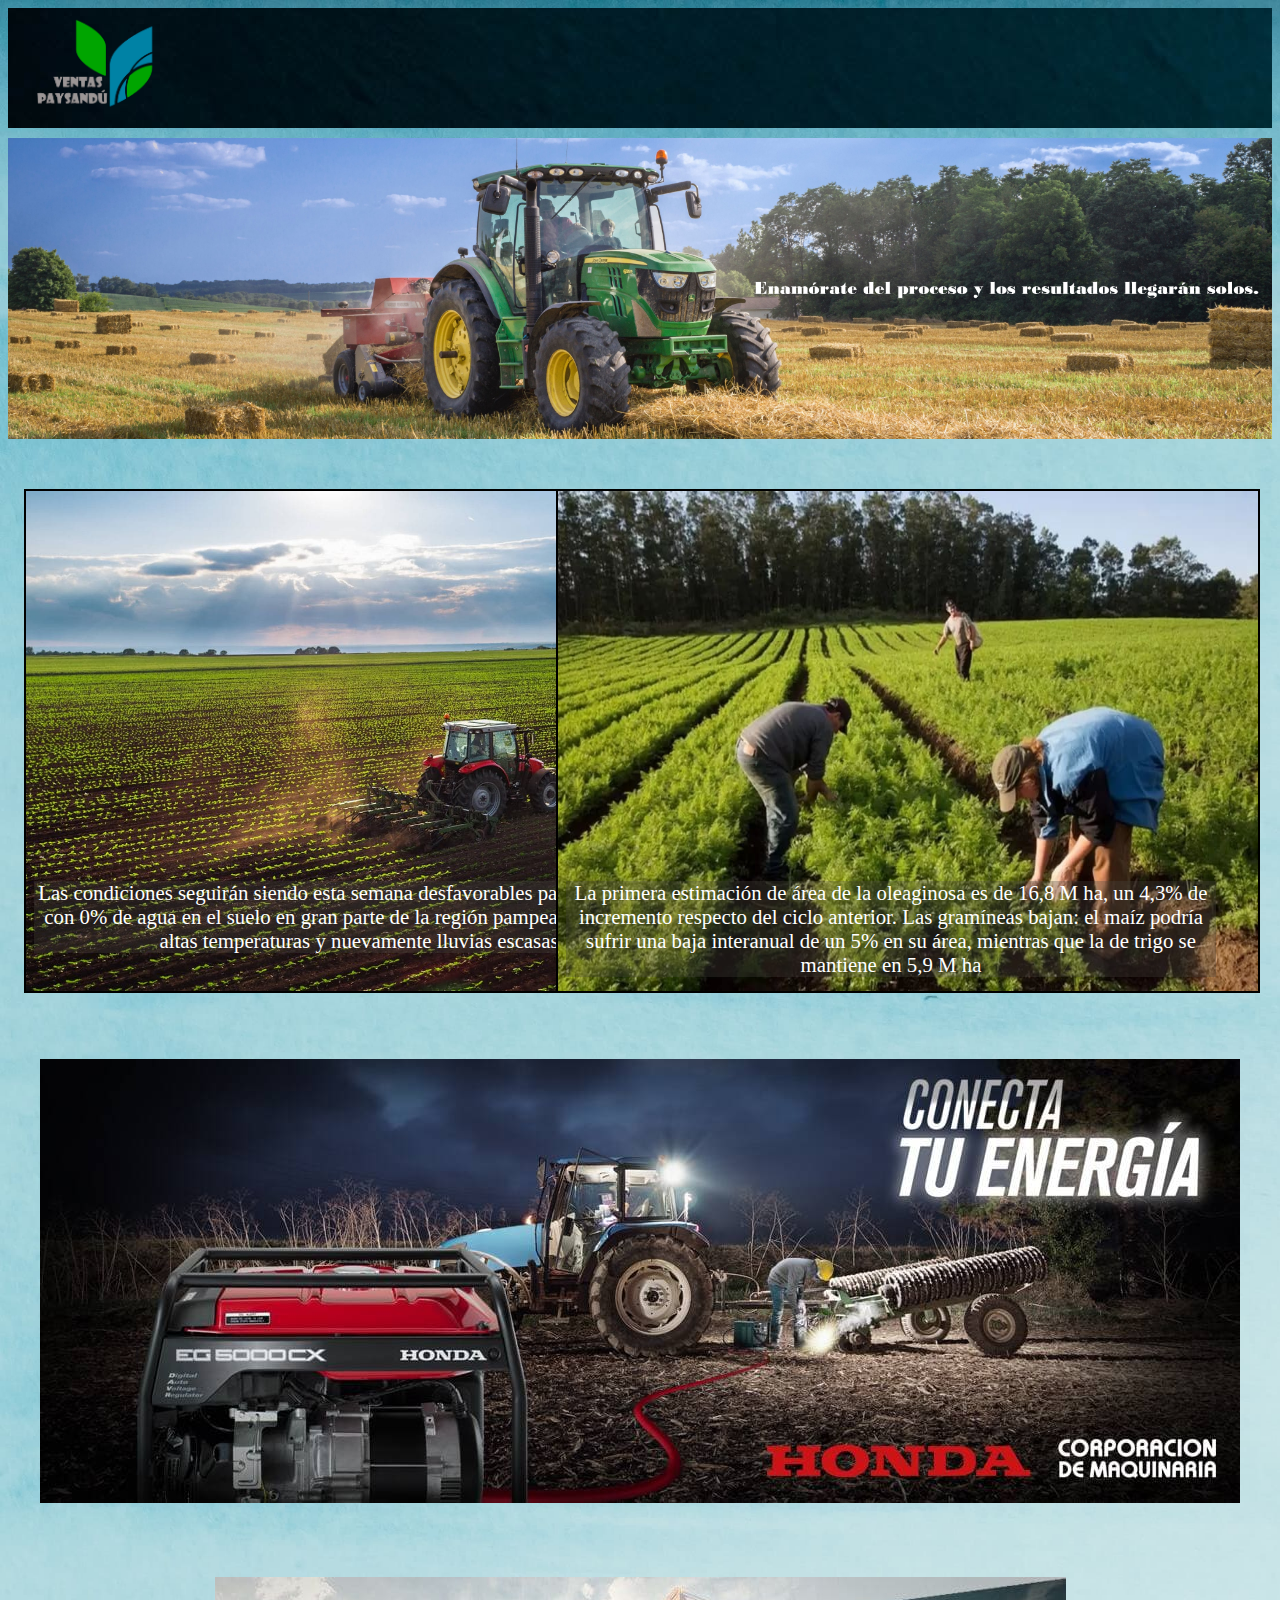
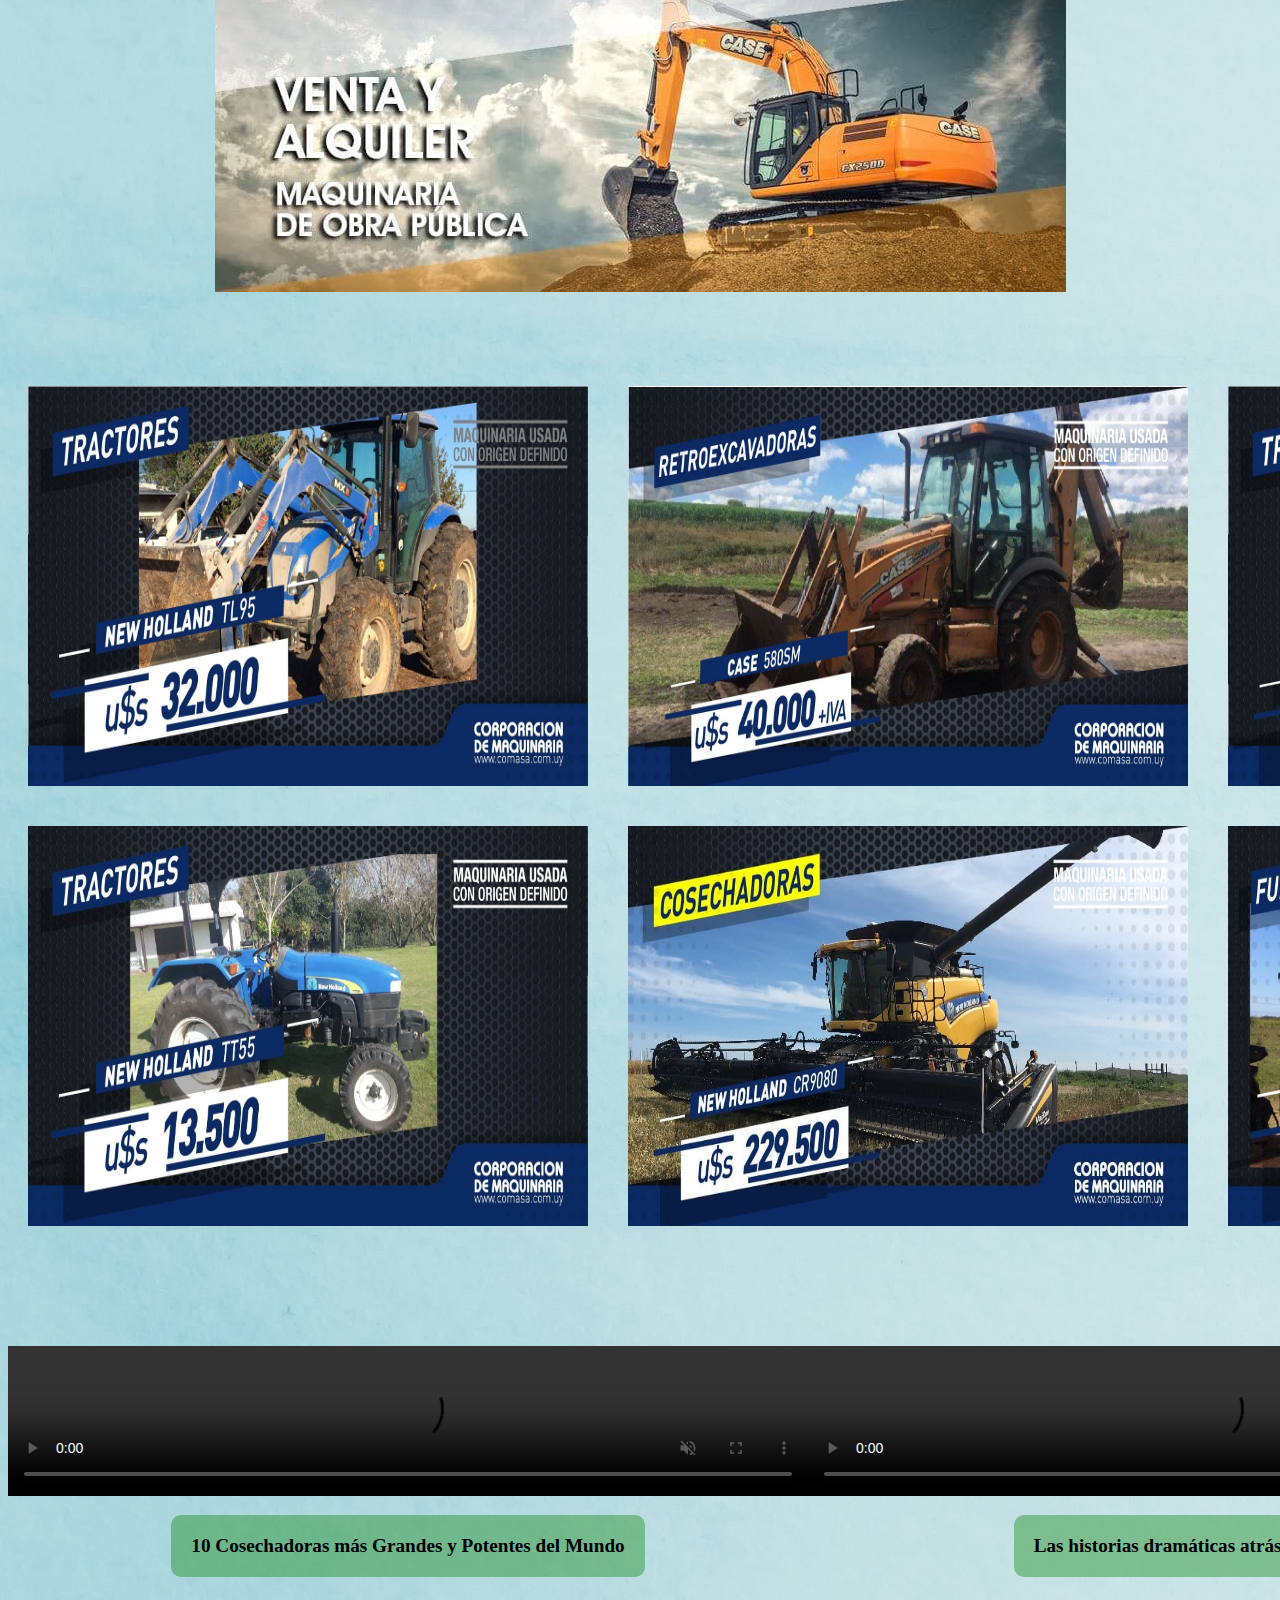
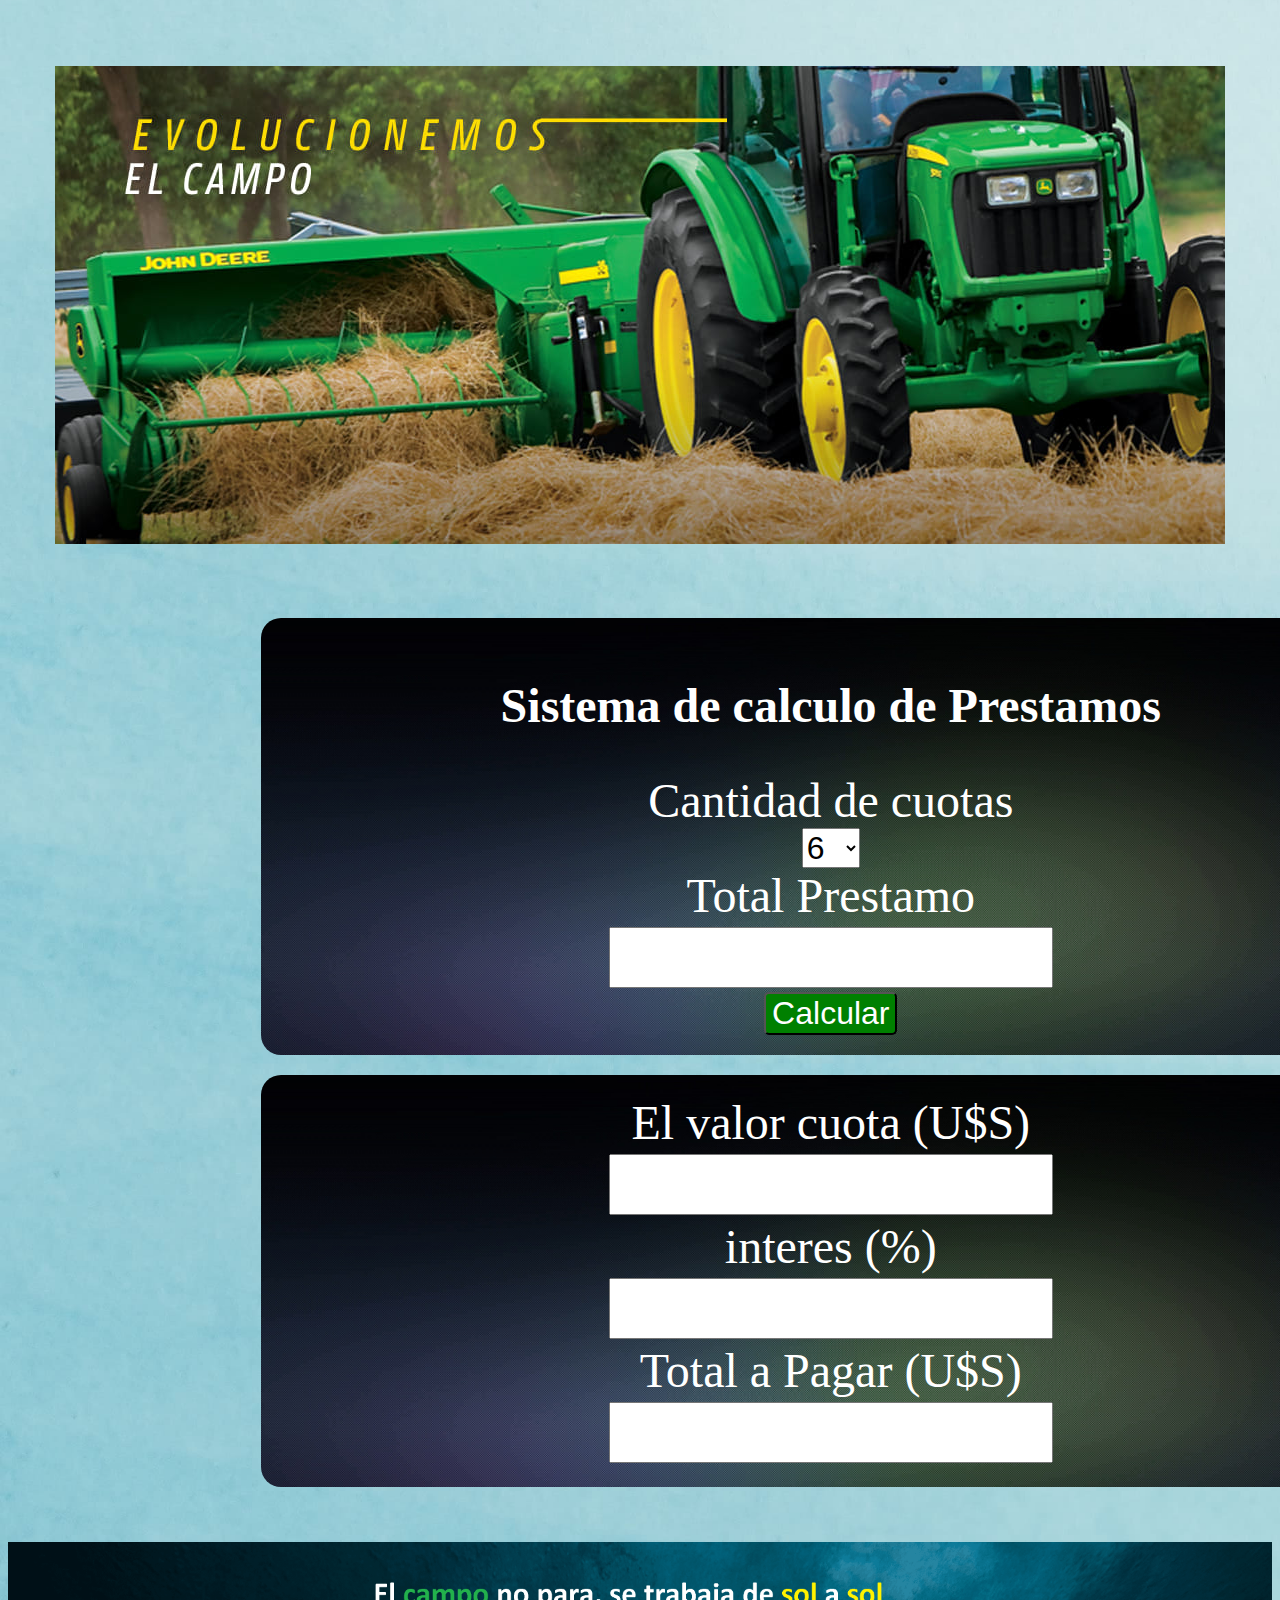
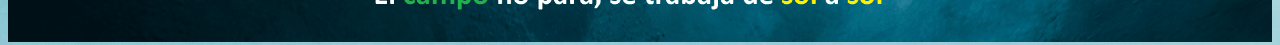
==== index.html @ fda533a6 "Se modifican tamaños de prestamo" ====
<!DOCTYPE html>
<html lang="en">
  <head>
    <meta charset="UTF-8" />
    <meta http-equiv="X-UA-Compatible" content="IE=edge" />
    <meta name="viewport" content="width=device-width, initial-scale=1.0" />
    <link rel="stylesheet" href="./css/style.css" />
    <title>Ventas Paysandu</title>
  </head>
  <body>
    
    <header>
      <div class="logo-menu">
        <div>
          <a href="./index.html">
            <img src="./img/logo.png" alt="logo-empresa" />
          </a>
        </div>

        <div class="nav-bar-inicio">
          <a href="./login.html">Ingresar al sistema</a>        
         </div>
      </div>
    </header>

    <nav>
      <div class="banner-index">
        <img src="./img/agronegocios.jpg" alt="banner" />
      </div>
    </nav>

    <main class="orden-info">
      <div class="info">
        <img src="./img/imagen1.jpg" alt="" />
        <p>
          Las condiciones seguirán siendo esta semana desfavorables para los
          cultivos: con 0% de agua en el suelo en gran parte de la región
          pampeana, se esperan altas temperaturas y nuevamente lluvias escasas
        </p>
      </div>
      <div class="info">
        <img src="./img/imagen2.jpg" alt="" />
        <p>
          La primera estimación de área de la oleaginosa es de 16,8 M ha, un
          4,3% de incremento respecto del ciclo anterior. Las gramíneas bajan:
          el maíz podría sufrir una baja interanual de un 5% en su área,
          mientras que la de trigo se mantiene en 5,9 M ha
        </p>
      </div>
    </main>

    <nav class="banner-medio">
      <div>
        <img src="./img/banner-medio.jpg" alt="">
      </div>
    </nav>

   

    <nav class="banner-medio2">
      <div>
        <img src="./img/venta.jpg" alt="">
      </div>
    </nav>

    <div>
      <div class="info-venta">
        <img src="./img/maq1.jpeg" alt="">
        <img src="./img/retro1.jpeg" alt="">
        <img src="./img/trac1.jpeg" alt="">
        <img src="./img/trac2.jpeg" alt="">
        <img src="./img/cose1.jpeg" alt="">
        <img src="./img/fumi1.jpeg" alt="">
      </div>
    </div>

    <div>
      <div class="info-videos">
        <video src="./video/cosechadoras.mp4" controls muted autoplay></video>
        <video src="./video/sequia.mp4" controls muted ></video>
        <h3>10 Cosechadoras más Grandes y Potentes del Mundo</h3>
        <h3>Las historias dramáticas atrás de la sequía</h3>
      </div>
    </div>

    <nav class="banner-medio2">
      <div>
        <img src="./img/banner-fin.jpg" alt="">
      </div>
    </nav>

    <aside class="prestamos">
      <h2>Sistema de calculo de Prestamos</h2>
      <label for="">Cantidad de cuotas</label>
      <select name="cuotas" id="cuotas">
        <option value="6">6</option>
        <option value="12">12</option>
        <option value="18">18</option>
        <option value="24">24</option>
        <option value="30">30</option>
      </select>
      <label for="">Total Prestamo</label>
      <input type="number" id="totalprestamo">
      <button class="btn-prestamo" onclick="calcularprestamo()">Calcular</button>
    </aside>

    <div class="prestamos">
      <label for="">El valor cuota (U$S)</label>
      <input type="text" readonly id="cuotasprestamo">
      <label for=""> interes (%) </label>
      <input type="text" id="interes" readonly>
      <label for="">Total a Pagar (U$S)</label>
      <input type="text" id="totalapagar" readonly>    
    </div>

    

    <footer>
      <div class="banner-footer">
        <img src="./img/footer.png" alt="banner" />
      </div>
    </footer>
  </body>

  <script src="./js/index.js"></script>
</html>
---- css/style.css ----
*{
    padding: none;
    margin: none;
    text-decoration:none;
}

.logo-menu{
    display: flex;
    justify-content: space-between;
    align-items: center;
    padding: 10px;
    height: 100px;
    background-image: url(../img/header.jpg);
   

}

.logo-menu img{
   width: 150px;
}

body{
    background-image: url(../img/login.jpg);
background-size: cover;
}

.login{
    margin-top: 50px;
    display: flex;
    flex-direction: column;
    justify-content: center;
    align-items: center;


}

.login label{
    font-size: 1.5rem;
    margin-right: 10px;
}

.login input{
    margin-left: 10px;
    margin-right: 10px;
}

.login-inicio{
    display: flex;
    justify-content: center;
    align-items: center;
    flex-direction: column;
  
}

.login-inicio div{
height: 100px;
margin-top: 100px;
border-radius: 5px;
display: flex;
justify-content: center;
align-items: center;
flex-direction: column;

}

.logo-inicio img{
    margin-right: 10px;
    width: 250px;
    height: 200px;
}

.boton{
    margin-top: 10px;
    border-radius: 5px;
    border: none;
    background-color: cornflowerblue;
    color: antiquewhite;
    cursor: pointer;
    padding: 5px;
}

.boton:hover{
    background-color: rgb(59, 96, 165);
}

.banner-index img{
    margin-top: 10px;
    height: 100%;
    width: 100%;
}

.banner-index{
    display: flex;
    justify-content: center;
    align-items: center;
}

.nav-bar{
    color: antiquewhite;
    position: fixed;
    margin-left: 1350px;
   

}

.nav-bar a{
    color: rgb(0, 0, 0);
    font-family: 'Times New Roman', Times, serif;
    font-size: 1rem;
    padding: 15px;
    background-color: rgb(114, 196, 134);
    border-radius: 5px;
    font-size: 1rem;


}

.nav-bar a:hover{
    background-color: rgb(53, 54, 54);
    color: rgb(242, 245, 245);
}


.nav-bar-inicio{
    color: antiquewhite;
    margin-left: 1150px;
   

}

.nav-bar-inicio a{
    color: rgb(255, 255, 255);
    font-family: 'Times New Roman', Times, serif;
    font-size: 1rem;
    padding: 15px;
    background-color: rgb(33, 66, 172);
    border-radius: 5px;
    font-size: 1rem;

}

.nav-bar-inicio a:hover{
    background-color: rgb(53, 54, 54);
    color: rgb(242, 245, 245);
}

.nav-bar-cerrar a{
    background-color: red;
    color: rgb(255, 255, 255);
    font-family: 'Times New Roman', Times, serif;
    font-size: 1rem;
    padding: 15px;
    border-radius: 5px;
    font-size: 0.8rem;
}

.nav-bar-cerrar a:hover{
background-color: rgb(88, 8, 8);


}


.informacion-index{
    display: flex;
    justify-content: center;
    align-items: center;

}

.informacion-index img{
    margin-top: 50px;
    width: 1000px;
}

.titulo-pagina{
    background-color: rgba(5, 16, 37, 0.432);
    color: antiquewhite;
    display: flex;
    align-items: center;
    justify-content: center;
    margin-top: 50px;
}

.banner-info img{
    margin-top: 10px;
    height: 100%;
    width: 100%;
}

.banner-info{
    display: flex;
    justify-content: center;
    align-items: center;
}

.banner-footer img{
    margin-top: 10px;
    height: 100%;
    width: 100%;
}

.banner-footer{
    display: flex;
    justify-content: center;
    align-items: center;
    margin-top: 50px;
  height: 100px;
}

.orden-info{
    display: grid;
    grid-template-columns:  1fr 1fr;
    justify-items: center;
    margin-right: 200px;
}

.info{
position: relative;
display: inline-block;
text-align: center;
margin-top: 50px;
height: 500px;
width: 500px;
background-color: antiquewhite;

}

.info img{
    border: 2px solid black;
    height: 500px;
    width: 700px; 
}

.info p{
font-size: 1.3rem;
position: relative;
position: absolute;
top: 371px;
left: 10px;
color: rgb(255, 255, 255);
background-color: rgba(73, 69, 64, 0.315);
width: 650px;


}


.comprobante{
    display: flex;
    flex-direction: column;
}

.cabecera-comprobante{
display: flex;
justify-content: center;
align-items: center;
height: 300px;
margin-top: 20px;
margin-bottom: 20px;
    
}

.datos-cliente{
    display: grid;
    grid-template-columns: 1fr;
    justify-items:baseline;
    border: solid 2px black;
    height: 100%;
    width: 600px;
}
.datos-empresa{
    border: solid 2px black;
    height: 100%;
    width: 600px;
    display: flex;
    justify-content: center;
    align-items: center;

}

.info-empresa{
    display: grid;
    grid-template-columns: 1fr;
}

.logo-empresa{
    display: flex;
    justify-content: space-between;
    align-items: center;
    padding: 10px;
    height: 100px;
}
.logo-empresa img{
    height: 100px;

}

.datos-cliente div{
    padding: 10px;
 
}

.datos-comprobante{
    border: 1px solid black;
}

.cuerpo-comprobante{
   display: flex;
   justify-content: center;
   align-items: center;
   border: solid 2px black;
   width: 1200px;
   margin-left: 350px;
}
.pie-comprobante{
    justify-content: center;
    align-items: center;
    display: flex;
    margin-top: 20px;
}
.confirmar{
    padding: 15px;
    background-color: green;
    border: none;
    border-radius: 5px;
    color: wheat;
    cursor: pointer;
}

.confirmar:hover{
    background-color: rgb(2, 56, 2);
}

.cancelar{
    padding: 15px;
    background-color: red;
    border: none;
    border-radius: 5px;
    color: wheat;
    cursor:pointer;
}

.cancelar:hover{
    background-color: rgb(126, 13, 13);
}


.ficha-cliente{
 display: flex;   
 justify-content: center;
 align-items: flex-start;
flex-direction: column;
font-size: 2rem;

margin-left: 50px;


}

.ficha-cliente div{
    margin-top: 10px;
    margin-bottom: 30px;
}



.venta-clientes{
    display: flex;   
    justify-content: center;
    align-items: flex-start;
   flex-direction: column;
   font-size: 1.5rem;
   
   margin-left: 50px;
   
   
   }
   
   .venta-clientes div{
       margin-top: 10px;
       margin-bottom: 30px;
   }

.lista-clientes{
    background-color: aqua;
    width: 700px;
    height: 400px;
    margin-top: 10px;
    margin-bottom: 30px;
    margin-right: 20px;
}

.clientes{
    display: grid;
    grid-template-columns:  1fr 1fr;
    border: solid 2px black;
    margin-top: 20px;
   
}

.cerrar-sesion{
    display: flex;
    justify-content: center;
    align-items: center;
}
.cerrar-sesion a{
    background-color: red;
    padding: 10px;
    margin-top: 30px;
}

.cerrar-sesion a:hover{
    background-color: rgb(59, 4, 4);
}

.registro{
    background-color: rgb(9, 129, 9);
    margin-top: 10px;
    border-radius: 5px;
    border: none;
    color: antiquewhite;
    cursor: pointer;
    padding: 5px;
}
.registro:hover{
    background-color: rgb(3, 32, 3);
}

.ficha-registro{
    display: flex;   
    justify-content: center;
    align-items: center;
   flex-direction: column;
   font-size: 2.5rem;
   margin-top: 50px;
   width: 100%;
   
   
   
   }
   
   .ficha-registro div{
       margin-top: 10px;
       margin-bottom: 30px;
       display: flex;
       justify-content: center;
       align-items:center;
     
   }

   .ficha-registro input{
    height: 30px;
    margin-left: 20px;
   }


   .guardar{
    background-color: rgb(10, 141, 21);
    margin-top: 10px;
    border-radius: 5px;
    border: none;
    color: antiquewhite;
    cursor: pointer;
    padding: 5px;
}
.guardar:hover{
    background-color: rgb(3, 32, 3);
}

.guardarcl{
    background-color: rgb(10, 141, 21);
    margin-top: 10px;
    border-radius: 5px;
    border: none;
    color: antiquewhite;
    cursor: pointer;
    padding: 5px;
    width: 150px;
    height: 50px;

}
.guardarcl:hover{
    background-color: rgb(3, 32, 3);
}


.cancelar-registro{
    background-color: rgb(197, 13, 13);
    margin-top: 10px;
    border-radius: 5px;
    border: none;
    color: antiquewhite;
    cursor: pointer;
    padding: 5px;
}
.cancelar-registro:hover{
    background-color: rgb(32, 3, 3);
}

.clientes-ingresados{
    margin-right: 50px;
    display: flex;
    flex-direction: column;
  
}

.clientes-ingresados div{
    color: black;
    font-size: 1.5rem;
    
  

}

.clientes-ingresados-login{
    margin-right: 10px;
    display: flex;
    flex-direction: column;
 
  
}

.clientes-ingresados-login div{
    color: black;
    font-size: 1.5rem;
    
  

}

.productos-ingresados{
    margin-right: 50px;
    display: flex;
    flex-direction: column;
  
}

.productos-ingresados div{
    color: black;
    font-size: 1.5rem;
    
  

}

#lista-venta{
    font-size: 0.8rem;
}

.comprobantes-ingresados{
    margin-right: 50px;
    display: flex;
    flex-direction: column;
  
}

.comprobantes-ingresados div{
    color: black;
    font-size: 1.5rem;
    
  

}

.error{
color:white;
background-color: red;
text-align: center;
font-size: 2rem;
position:fixed;
bottom: 10px;
width: 100%;


}

.banner-medio{
    display: flex;
    align-items: center;
    justify-content: center;
    margin-top: 70px;
}

.banner-medio img{
    width: 100%;
    align-items: center;
 

}

.info-videos{
    display: grid;
    grid-template-columns: 1fr 1fr;
    justify-items: center;
    align-items: center;
    margin-top: 100px;
  
}

.info-videos video{
    width: 800px;

    
}

.info-videos h3{
    font-size: 1.2rem;
    background-color: rgba(0, 128, 0, 0.37);
    border-radius: 10px;
    padding: 20px;
}

.info-venta{
    display: grid;
    grid-template-columns: 1fr 1fr 1fr;
    justify-items: center;
    align-items: center;
    
    
}

.info-venta img{
    width: 560px;
    height: 400px;
    padding: 20px;
    
    
}

.banner-medio2{
    display: flex;
    align-items: center;
    justify-content: center;
    margin-top: 70px;
}

.banner-medio2 img{
    width: 100%;
    align-items: center;
    margin-bottom: 70px;

}

.titulo-info{
display: grid;
grid-template-columns: 1fr 1fr;
justify-items: center;
align-items: center;

}

.prestamos{
    display: flex;
    justify-content: center;
    align-items: center;
    flex-direction: column;
    background-image: url(../img/prestamos.jpg);
    background-size: cover;
    width: 1100px;
    margin-left: 20%;
    padding: 20px;
    border-radius: 20px;
    margin-bottom: 20px;
    color: rgb(255, 255, 255);
        
}

.prestamos input{
    margin: 4px;
    padding: 10px;
    font-size: 2rem;
    }

.prestamos label{
    font-size: 3rem;
}

.prestamos h2{
    font-size: 3rem;
}

.prestamos select{
    font-size: 2rem;
}

.btn-prestamo{
    background-color: green;
    color: white;
    font-size: 2rem;
    border-radius: 5px;
}

.btn-prestamo:hover{
    background-color: rgb(5, 41, 5);
}
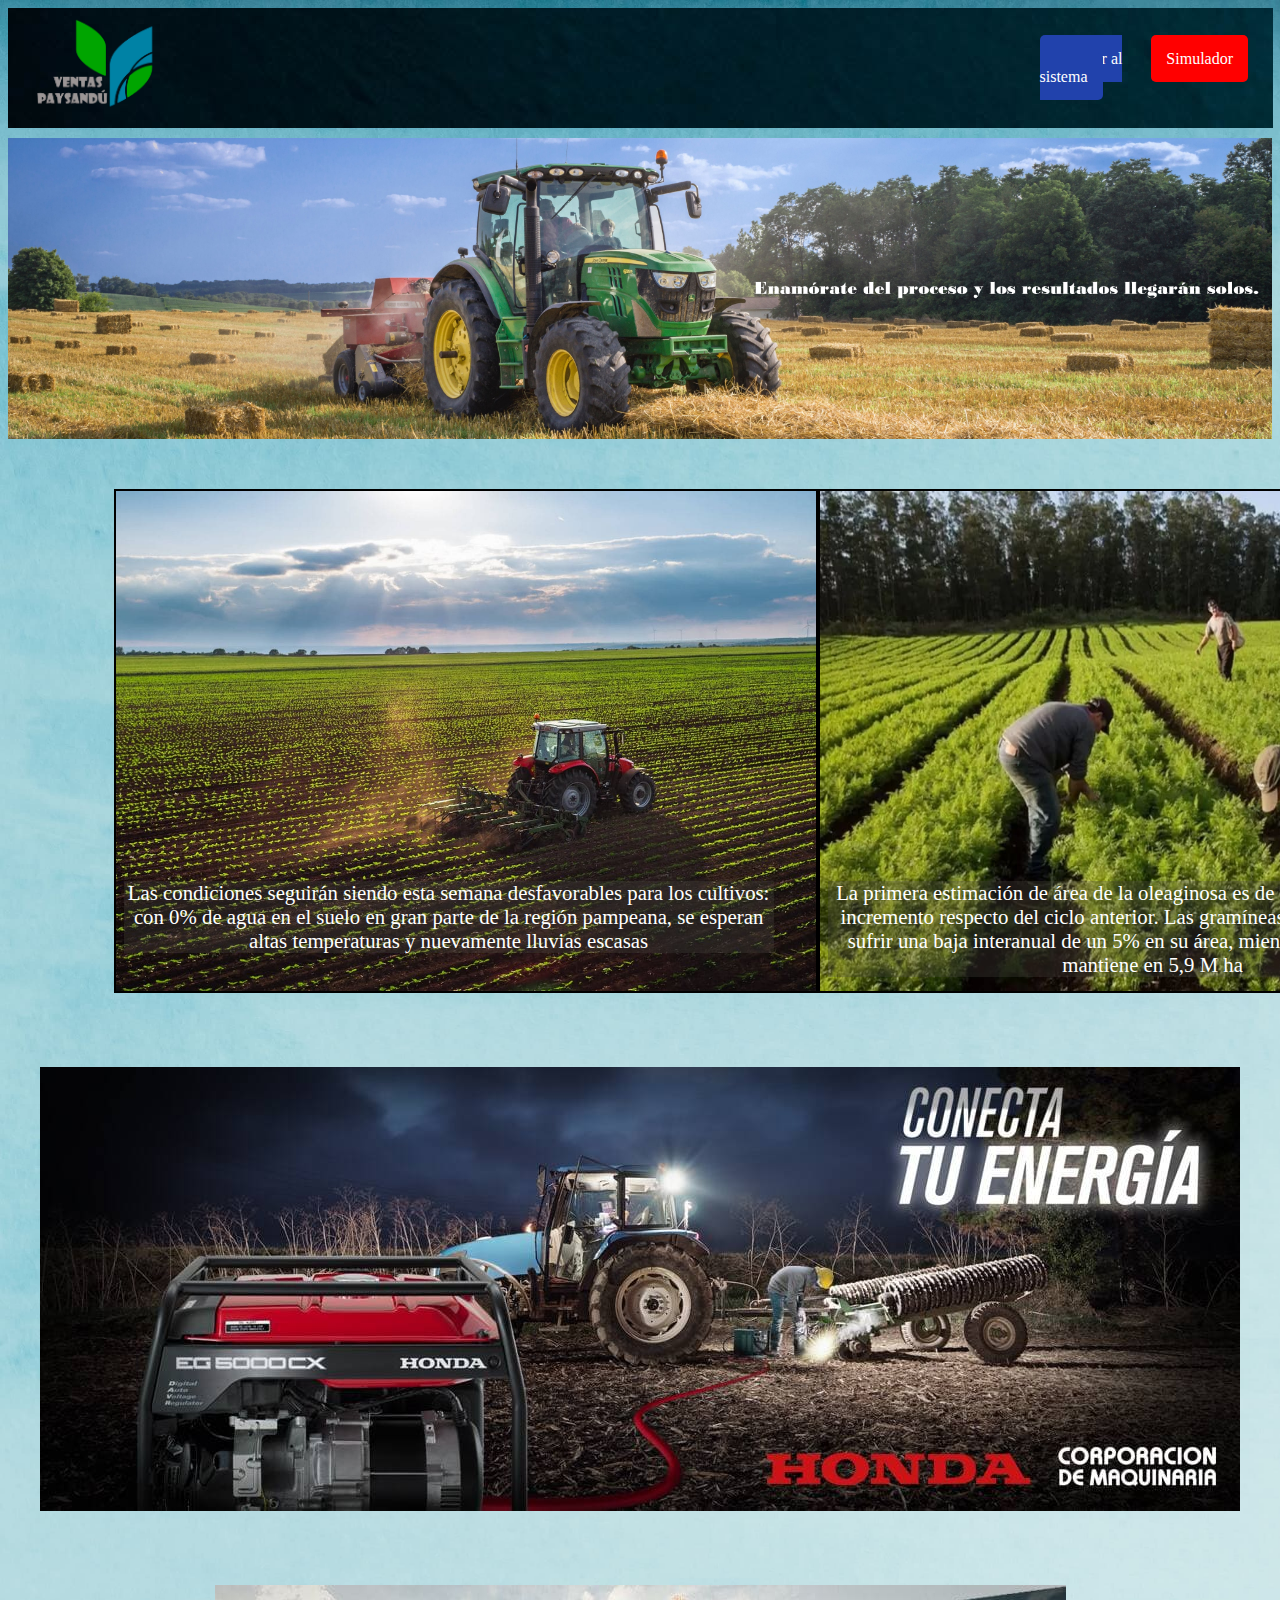
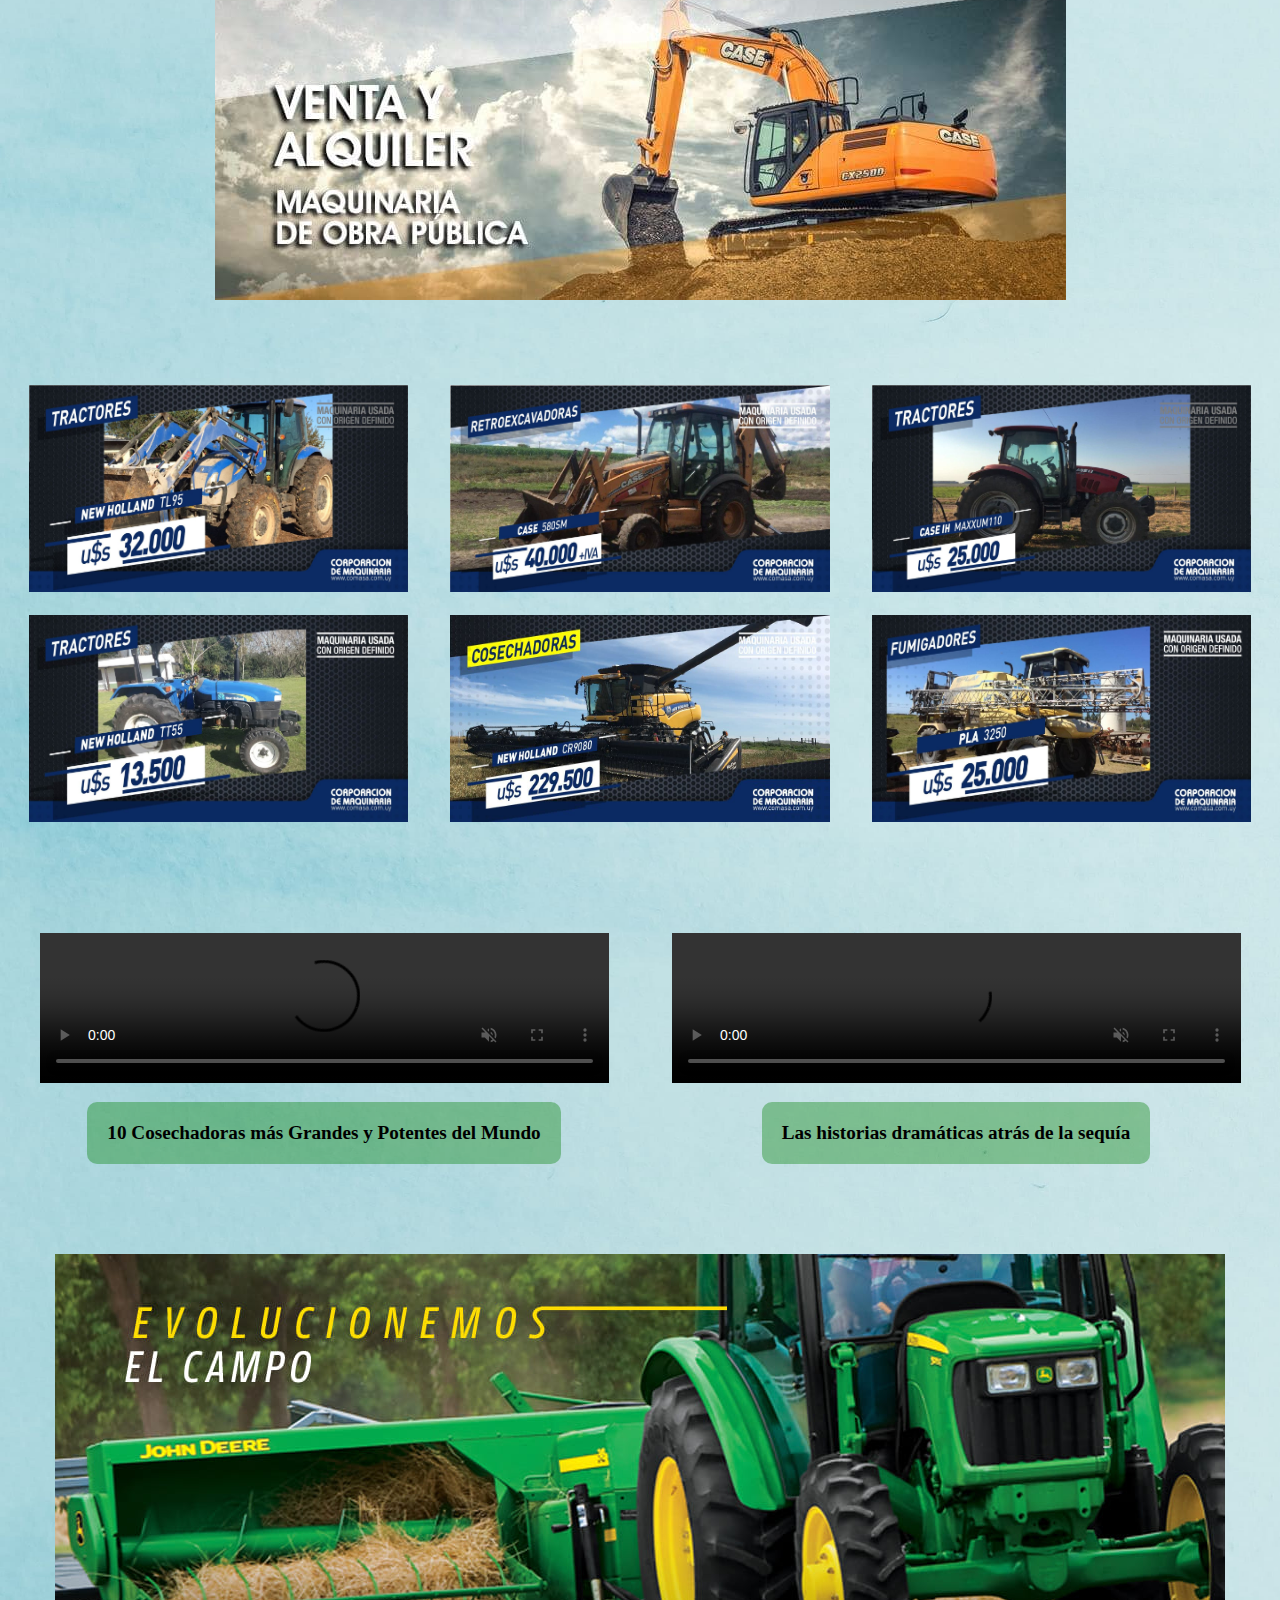
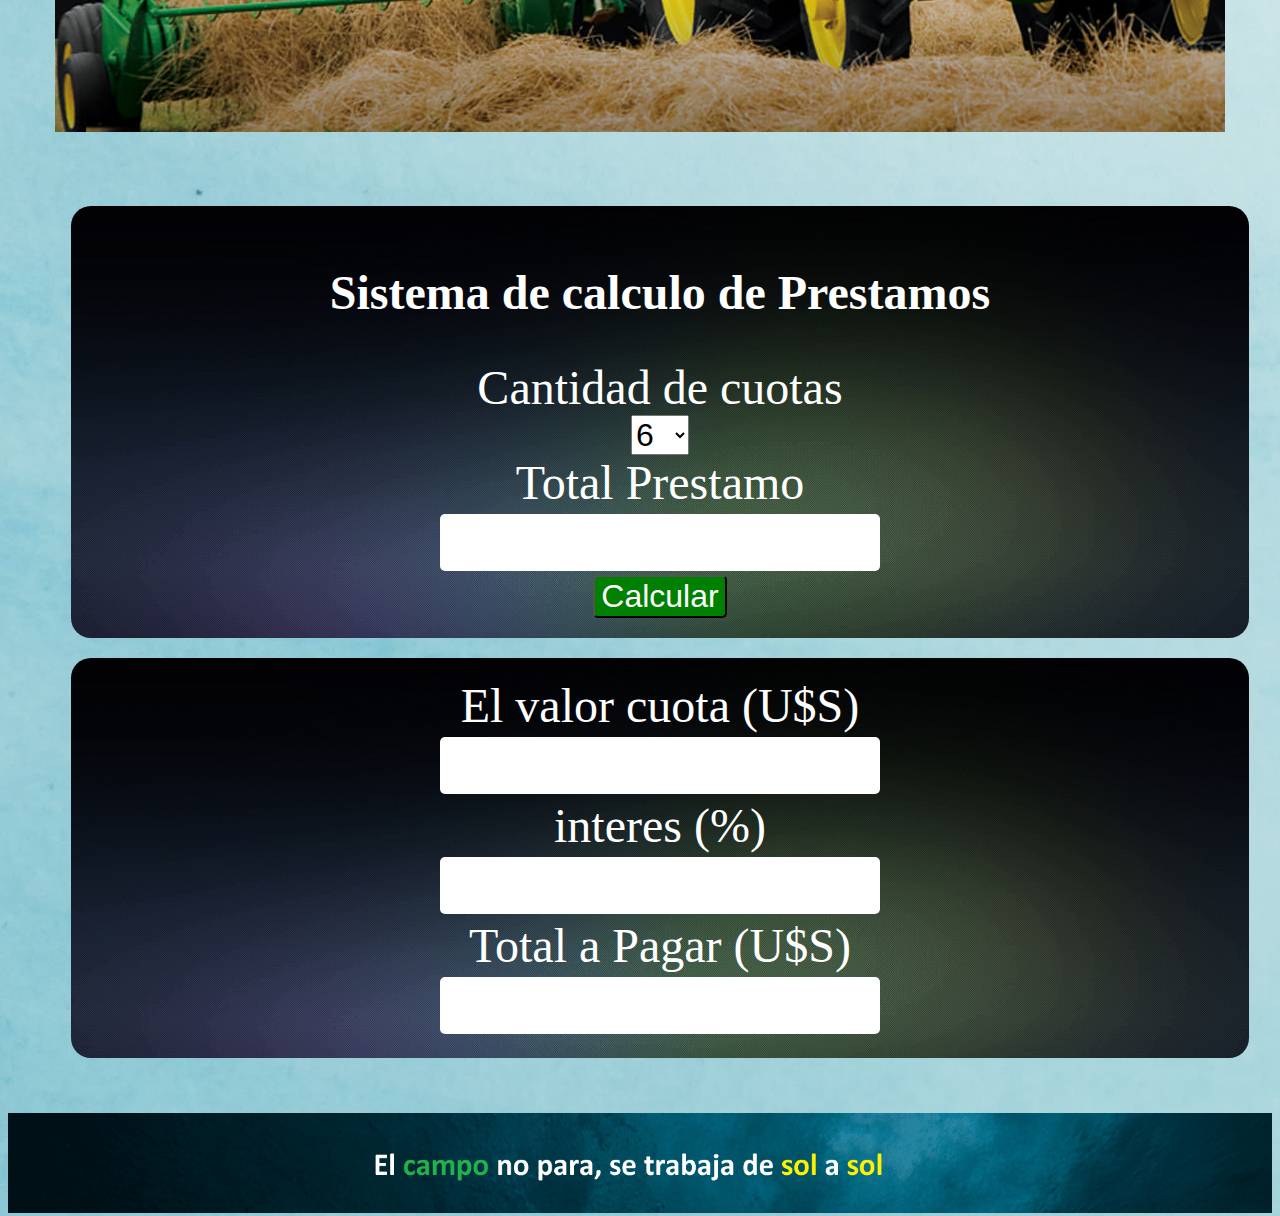
==== commit 56295839: "Se agrega direccionamiento a prestamos y se ajustan tamaños en general" ====
--- a/index.html
+++ b/index.html
@@ -16,9 +16,9 @@
             <img src="./img/logo.png" alt="logo-empresa" />
           </a>
         </div>
-
         <div class="nav-bar-inicio">
-          <a href="./login.html">Ingresar al sistema</a>        
+          <div><a href="./login.html">Ingresar al sistema</a></div>
+          <div class="simuladorP"> <a href="#prestamoid">Simulador</a> </div>     
          </div>
       </div>
     </header>
@@ -89,7 +89,7 @@
       </div>
     </nav>
 
-    <aside class="prestamos">
+    <aside class="prestamos" id="prestamoid">
       <h2>Sistema de calculo de Prestamos</h2>
       <label for="">Cantidad de cuotas</label>
       <select name="cuotas" id="cuotas">
--- a/css/style.css
+++ b/css/style.css
@@ -10,6 +10,7 @@
     align-items: center;
     padding: 10px;
     height: 100px;
+    width: 98.5%;
     background-image: url(../img/header.jpg);
    
 
@@ -17,6 +18,7 @@
 
 .logo-menu img{
    width: 150px;
+   
 }
 
 body{
@@ -98,7 +100,7 @@
 .nav-bar{
     color: antiquewhite;
     position: fixed;
-    margin-left: 1350px;
+    margin-left: 67%
    
 
 }
@@ -123,7 +125,11 @@
 
 .nav-bar-inicio{
     color: antiquewhite;
-    margin-left: 1150px;
+    margin-left: 70%;
+    display: flex;
+    margin-right: 5px;
+   
+    
    
 
 }
@@ -136,6 +142,7 @@
     background-color: rgb(33, 66, 172);
     border-radius: 5px;
     font-size: 1rem;
+    margin-right: 10px;
 
 }
 
@@ -220,8 +227,8 @@
 display: inline-block;
 text-align: center;
 margin-top: 50px;
-height: 500px;
-width: 500px;
+height: 70%;
+width: 70%;
 background-color: antiquewhite;
 
 }
@@ -502,6 +509,8 @@
     margin-right: 50px;
     display: flex;
     flex-direction: column;
+    border-left: 2px solid black;
+    padding: 10px;
   
 }
 
@@ -533,6 +542,8 @@
     margin-right: 50px;
     display: flex;
     flex-direction: column;
+    border-left: 2px solid black;
+    padding: 10px;
   
 }
 
@@ -545,7 +556,10 @@
 }
 
 #lista-venta{
-    font-size: 0.8rem;
+    font-size: 1.1rem;
+    margin-left: 10px;
+    border-left: 2px solid black;
+    padding: 10px;
 }
 
 .comprobantes-ingresados{
@@ -599,7 +613,7 @@
 }
 
 .info-videos video{
-    width: 800px;
+    width: 90%;
 
     
 }
@@ -621,8 +635,8 @@
 }
 
 .info-venta img{
-    width: 560px;
-    height: 400px;
+    width: 90%;
+    height: 90%;
     padding: 20px;
     
     
@@ -657,8 +671,8 @@
     flex-direction: column;
     background-image: url(../img/prestamos.jpg);
     background-size: cover;
-    width: 1100px;
-    margin-left: 20%;
+    width: 90%;
+    margin-left: 5%;
     padding: 20px;
     border-radius: 20px;
     margin-bottom: 20px;
@@ -695,3 +709,20 @@
     background-color: rgb(5, 41, 5);
 }
 
+input{
+    border: none;
+    outline: none;
+    border-radius: 5px;
+    padding: 5px;
+    margin: 4px;
+    background-color: rgb(255, 255, 255);
+}
+
+.simuladorP a{
+    background-color: red;
+}
+
+.simuladorP a:hover{
+    background-color: rgb(48, 4, 13);
+}
+
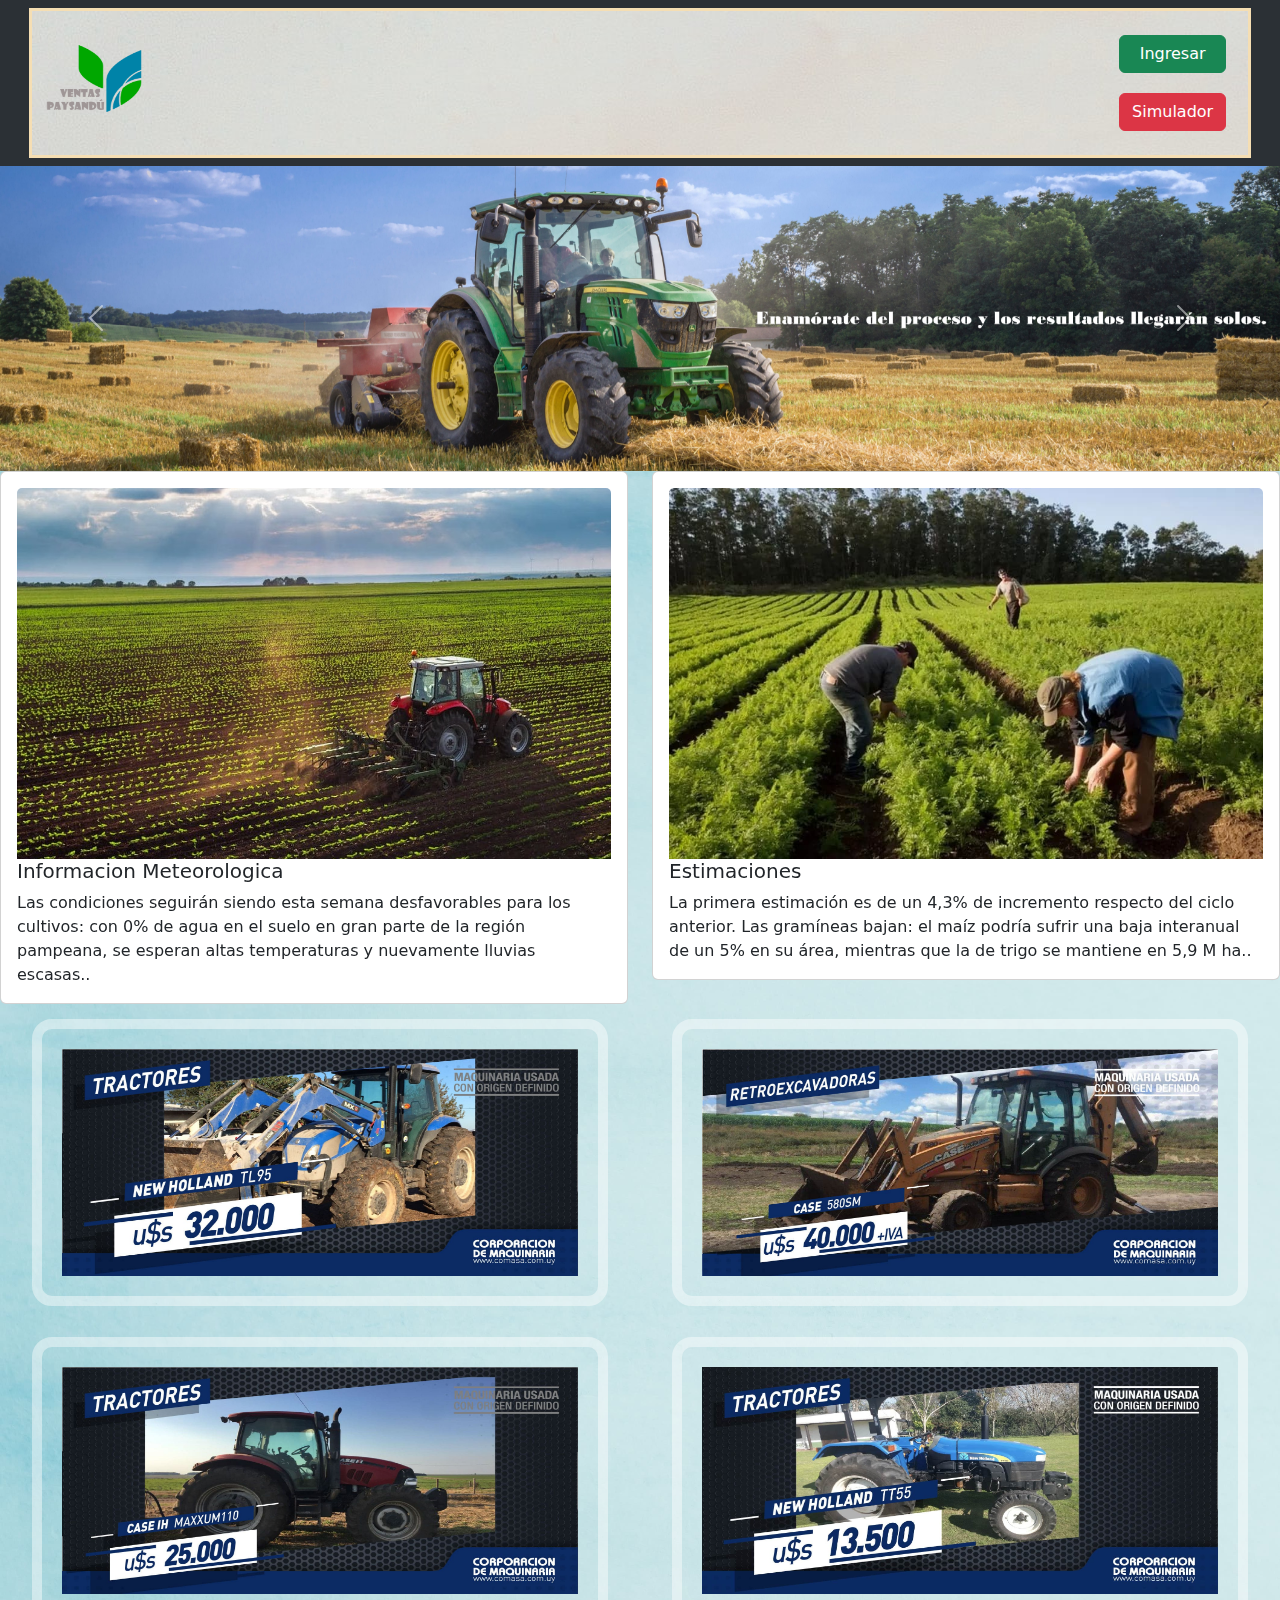
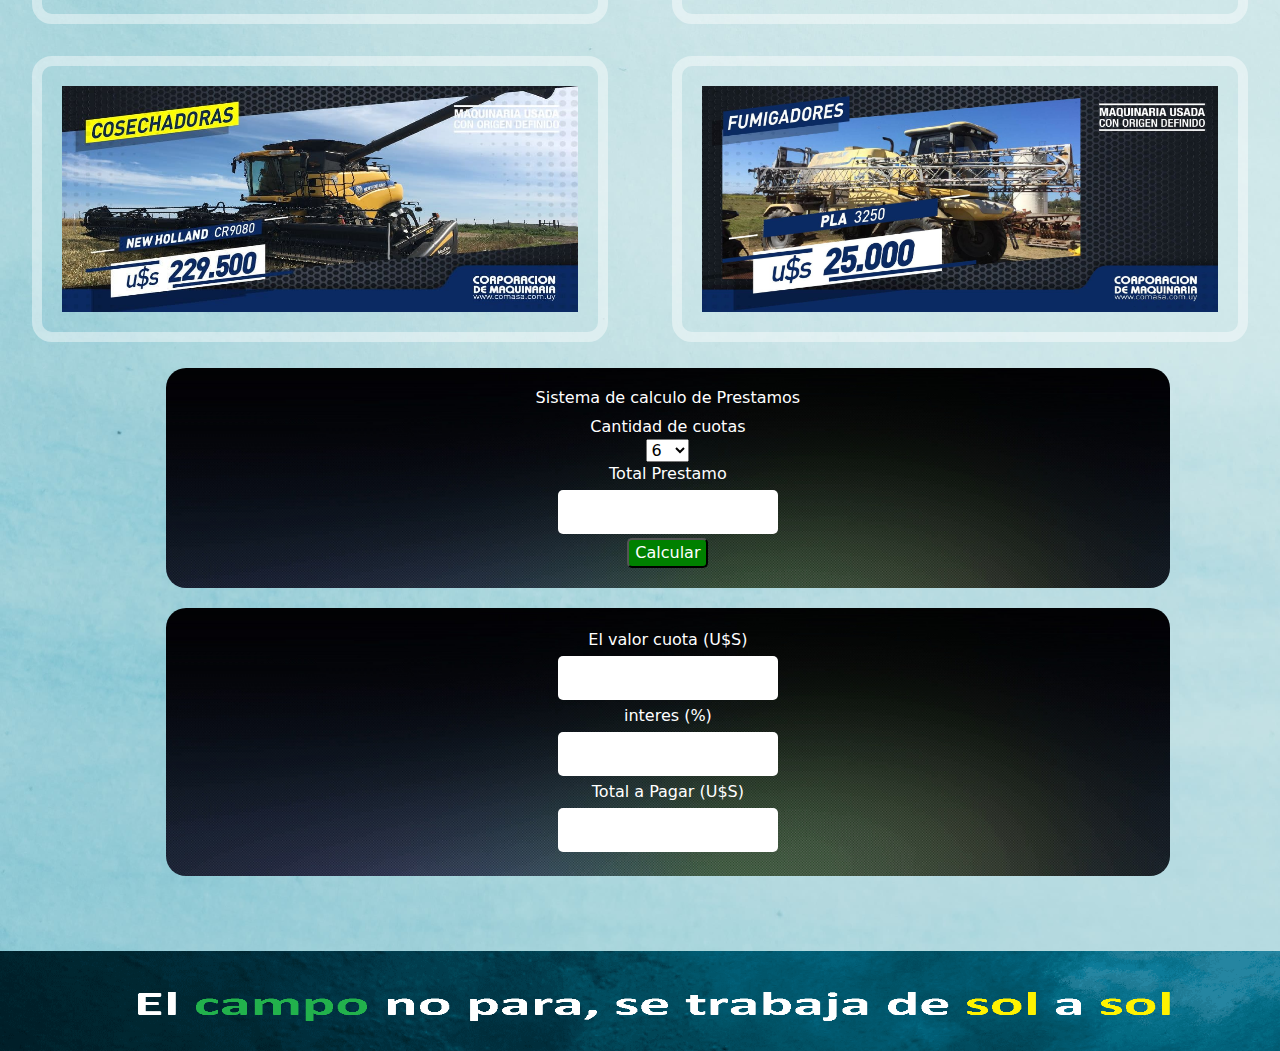
==== commit 8f58ed29: "Se configura tamaño de pantalla mobile" ====
--- a/index.html
+++ b/index.html
@@ -4,64 +4,76 @@
     <meta charset="UTF-8" />
     <meta http-equiv="X-UA-Compatible" content="IE=edge" />
     <meta name="viewport" content="width=device-width, initial-scale=1.0" />
+    <link rel="stylesheet" href="./bootstrap/css/bootstrap.css">
     <link rel="stylesheet" href="./css/style.css" />
     <title>Ventas Paysandu</title>
   </head>
   <body>
     
     <header>
-      <div class="logo-menu">
-        <div>
-          <a href="./index.html">
-            <img src="./img/logo.png" alt="logo-empresa" />
+      <nav class="navbar bg-body-tertiary navbar bg-primary" data-bs-theme="dark">
+        <div class="container-fluid logo-menu">
+          <a href="./index.html" class="navbar-brand">
+            <img src="./img/logo-1.png" alt="logo-empresa" />
           </a>
+          <form class="d-flex">
+          <input type="button" value="Ingresar" class="btn btn-success" onclick="ingresar()"> 
+            <a href="#prestamoid" class="btn btn-danger">Simulador</a>
+          </form>
         </div>
-        <div class="nav-bar-inicio">
-          <div><a href="./login.html">Ingresar al sistema</a></div>
-          <div class="simuladorP"> <a href="#prestamoid">Simulador</a> </div>     
-         </div>
-      </div>
+      </nav>
+   
+
     </header>
 
-    <nav>
-      <div class="banner-index">
-        <img src="./img/agronegocios.jpg" alt="banner" />
+    <div id="carouselExample" class="carousel slide">
+      <div class="carousel-inner">
+        <div class="carousel-item active">
+          <img src="./img/banner1.jpg" class="d-block w-100" alt="...">
+        </div>
+        <div class="carousel-item">
+          <img src="./img/banner2.jpg" class="d-block w-100" alt="...">
+        </div>
+        <div class="carousel-item">
+          <img src="./img/banner3.jpg" class="d-block w-100" alt="...">
+        </div>
       </div>
-    </nav>
+      <button class="carousel-control-prev" type="button" data-bs-target="#carouselExample" data-bs-slide="prev">
+        <span class="carousel-control-prev-icon" aria-hidden="true"></span>
+        <span class="visually-hidden">Previous</span>
+      </button>
+      <button class="carousel-control-next" type="button" data-bs-target="#carouselExample" data-bs-slide="next">
+        <span class="carousel-control-next-icon" aria-hidden="true"></span>
+        <span class="visually-hidden">Next</span>
+      </button>
+    </div>
 
-    <main class="orden-info">
-      <div class="info">
-        <img src="./img/imagen1.jpg" alt="" />
-        <p>
-          Las condiciones seguirán siendo esta semana desfavorables para los
-          cultivos: con 0% de agua en el suelo en gran parte de la región
-          pampeana, se esperan altas temperaturas y nuevamente lluvias escasas
-        </p>
+
+    <div class="row">
+      <div class="col-sm-6 mb-3 mb-sm-0">
+        <div class="card">
+          <div class="card-body">
+            <img src="./img/imagen1.jpg" class="card-img-top" alt="...">
+            <h5 class="card-title">Informacion Meteorologica</h5>
+            <p class="card-text">Las condiciones seguirán siendo esta semana desfavorables para los
+              cultivos: con 0% de agua en el suelo en gran parte de la región
+              pampeana, se esperan altas temperaturas y nuevamente lluvias escasas..</p>
+           </div>
+        </div>
       </div>
-      <div class="info">
-        <img src="./img/imagen2.jpg" alt="" />
-        <p>
-          La primera estimación de área de la oleaginosa es de 16,8 M ha, un
-          4,3% de incremento respecto del ciclo anterior. Las gramíneas bajan:
-          el maíz podría sufrir una baja interanual de un 5% en su área,
-          mientras que la de trigo se mantiene en 5,9 M ha
-        </p>
+      <div class="col-sm-6">
+        <div class="card">
+          <div class="card-body">
+            <img src="./img/imagen2.jpg" class="card-img-top" alt="...">
+            <h5 class="card-title">Estimaciones</h5>
+            <p class="card-text">La primera estimación es de un
+              4,3% de incremento respecto del ciclo anterior. Las gramíneas bajan:
+              el maíz podría sufrir una baja interanual de un 5% en su área,
+              mientras que la de trigo se mantiene en 5,9 M ha..</p>
+             </div>
+        </div>
       </div>
-    </main>
-
-    <nav class="banner-medio">
-      <div>
-        <img src="./img/banner-medio.jpg" alt="">
-      </div>
-    </nav>
-
-   
-
-    <nav class="banner-medio2">
-      <div>
-        <img src="./img/venta.jpg" alt="">
-      </div>
-    </nav>
+    </div>
 
     <div>
       <div class="info-venta">
@@ -74,22 +86,9 @@
       </div>
     </div>
 
-    <div>
-      <div class="info-videos">
-        <video src="./video/cosechadoras.mp4" controls muted autoplay></video>
-        <video src="./video/sequia.mp4" controls muted ></video>
-        <h3>10 Cosechadoras más Grandes y Potentes del Mundo</h3>
-        <h3>Las historias dramáticas atrás de la sequía</h3>
-      </div>
-    </div>
 
-    <nav class="banner-medio2">
-      <div>
-        <img src="./img/banner-fin.jpg" alt="">
-      </div>
-    </nav>
-
-    <aside class="prestamos" id="prestamoid">
+<aside class="container">
+    <div class="prestamos" id="prestamoid">
       <h2>Sistema de calculo de Prestamos</h2>
       <label for="">Cantidad de cuotas</label>
       <select name="cuotas" id="cuotas">
@@ -102,8 +101,10 @@
       <label for="">Total Prestamo</label>
       <input type="number" id="totalprestamo">
       <button class="btn-prestamo" onclick="calcularprestamo()">Calcular</button>
-    </aside>
+    </div>
+  </aside>
 
+  <aside class="container">
     <div class="prestamos">
       <label for="">El valor cuota (U$S)</label>
       <input type="text" readonly id="cuotasprestamo">
@@ -112,15 +113,16 @@
       <label for="">Total a Pagar (U$S)</label>
       <input type="text" id="totalapagar" readonly>    
     </div>
+  </aside>
 
-    
+  <footer>
+    <div class="banner-footer">
+      <img src="./img/footer.png" alt="banner" />
+    </div>
+  </footer>
 
-    <footer>
-      <div class="banner-footer">
-        <img src="./img/footer.png" alt="banner" />
-      </div>
-    </footer>
+ 
   </body>
-
+  <script src="./bootstrap/js/bootstrap.js"></script>
   <script src="./js/index.js"></script>
 </html>
--- a/css/style.css
+++ b/css/style.css
@@ -2,28 +2,38 @@
     padding: none;
     margin: none;
     text-decoration:none;
-}
+    
+}
+
+
+
+
+
 
 .logo-menu{
     display: flex;
     justify-content: space-between;
     align-items: center;
-    padding: 10px;
-    height: 100px;
-    width: 98.5%;
+   border: 3px solid wheat;
+    height: 150px;
+    
+    width: 95.5%;
     background-image: url(../img/header.jpg);
    
 
 }
 
 .logo-menu img{
-   width: 150px;
+   width: 100px;
    
 }
 
 body{
     background-image: url(../img/login.jpg);
 background-size: cover;
+
+
+
 }
 
 .login{
@@ -377,7 +387,7 @@
     justify-content: center;
     align-items: flex-start;
    flex-direction: column;
-   font-size: 1.5rem;
+   font-size: 1rem;
    
    margin-left: 50px;
    
@@ -386,7 +396,9 @@
    
    .venta-clientes div{
        margin-top: 10px;
-       margin-bottom: 30px;
+       margin-bottom: 5px;
+       display: flex;
+       flex-direction: column;
    }
 
 .lista-clientes{
@@ -396,6 +408,8 @@
     margin-top: 10px;
     margin-bottom: 30px;
     margin-right: 20px;
+    display: grid;
+    grid-template-columns:  1fr;
 }
 
 .clientes{
@@ -457,7 +471,7 @@
    }
 
    .ficha-registro input{
-    height: 30px;
+ 
     margin-left: 20px;
    }
 
@@ -484,7 +498,7 @@
     cursor: pointer;
     padding: 5px;
     width: 150px;
-    height: 50px;
+   
 
 }
 .guardarcl:hover{
@@ -526,13 +540,13 @@
     margin-right: 10px;
     display: flex;
     flex-direction: column;
- 
+
   
 }
 
 .clientes-ingresados-login div{
     color: black;
-    font-size: 1.5rem;
+    font-size: 1rem;
     
   
 
@@ -541,7 +555,7 @@
 .productos-ingresados{
     margin-right: 50px;
     display: flex;
-    flex-direction: column;
+    flex-direction: row;
     border-left: 2px solid black;
     padding: 10px;
   
@@ -558,7 +572,7 @@
 #lista-venta{
     font-size: 1.1rem;
     margin-left: 10px;
-    border-left: 2px solid black;
+   
     padding: 10px;
 }
 
@@ -627,9 +641,11 @@
 
 .info-venta{
     display: grid;
-    grid-template-columns: 1fr 1fr 1fr;
+    grid-template-columns: 1fr 1fr;
     justify-items: center;
     align-items: center;
+    margin-bottom: 10px;
+
     
     
 }
@@ -638,7 +654,8 @@
     width: 90%;
     height: 90%;
     padding: 20px;
-    
+    border-radius: 20px;
+    border: 10px solid rgba(255, 255, 255, 0.438);
     
 }
 
@@ -683,25 +700,31 @@
 .prestamos input{
     margin: 4px;
     padding: 10px;
-    font-size: 2rem;
+    font-size: 1rem;
     }
 
 .prestamos label{
-    font-size: 3rem;
+    font-size: 1rem;
 }
 
 .prestamos h2{
-    font-size: 3rem;
+    font-size: 1rem;
 }
 
 .prestamos select{
-    font-size: 2rem;
+    font-size: 1rem;
+}
+
+.container{
+    display: flex;
+    justify-content: center;
+    align-items: center;
 }
 
 .btn-prestamo{
     background-color: green;
     color: white;
-    font-size: 2rem;
+    font-size: 1rem;
     border-radius: 5px;
 }
 
@@ -726,3 +749,148 @@
     background-color: rgb(48, 4, 13);
 }
 
+.btn{
+    margin: 10px;
+}
+
+.d-flex{
+    display: flex;
+    flex-direction: column;
+}
+
+.navbar-nav{
+    margin-left: 60%;
+}
+
+
+.nav-item a{
+color: white;
+border: 1px solid black;
+background-color: green;
+font-size: 1.5rem;
+border-radius: 5px;
+padding: 15px;
+margin: 5px;
+
+}
+
+.nav-item a:hover{
+    background-color: rgb(1, 15, 7);
+    color: white;
+}
+
+.container-fluid{
+    display: flex;
+    justify-content: space-between;
+    align-items: center;
+    background-image:url(../img/header2.jpg);
+   
+
+}
+
+.navbar-brand img{
+    width: 100px;
+    height: 130px;
+}
+
+
+#cerrar-sesion{
+    background-color: red;
+}
+
+#cerrar-sesion:hover{
+    background-color: rgb(59, 5, 5);
+}
+
+
+
+@media (max-width: 500px) {
+    tr td input{
+        width: 65px;
+        padding: 0px;
+    }
+
+    td {
+            width: 50px;
+            padding: 0px;
+        
+    }
+
+   #lista-venta{
+    font-size: 1rem;
+    margin-left: 20px;
+    margin-right: 0px;
+   }
+
+
+   .ficha-cliente{
+    display: flex;   
+    justify-content: center;
+    align-items: flex-start;
+   flex-direction: column;
+   font-size: 1rem;
+      margin-left: 50px;
+   
+   
+   }
+   
+   .ficha-cliente div{
+       margin-top: 10px;
+       margin-bottom: 30px;
+       font-size: 1rem;
+   }
+
+   .ficha-cliente div input{
+    width: 180px;
+
+   }
+
+   .productos-ingresados{
+    margin-right: 50px;
+    display: flex;
+    flex-direction: column;
+    border-left: 2px solid black;
+    padding: 10px;
+    width: 300px;
+  
+}
+
+.productos-ingresados div{
+    color: black;
+    font-size: 1rem;
+    
+  
+
+}
+
+.ficha-registro{
+    display: flex;   
+    justify-content: center;
+    align-items: center;
+   flex-direction: column;
+   font-size: 1rem;
+   margin-top: 50px;
+   width: 100%;
+   
+   
+   
+   }
+   
+   .ficha-registro div{
+       margin-top: 10px;
+       margin-bottom: 30px;
+       display: flex;
+       justify-content: center;
+       align-items:center;
+       font-size: 1rem;
+     
+   }
+
+   .ficha-registro input{
+ 
+    margin-left: 20px;
+    font-size: 1rem;
+   }
+
+}
+
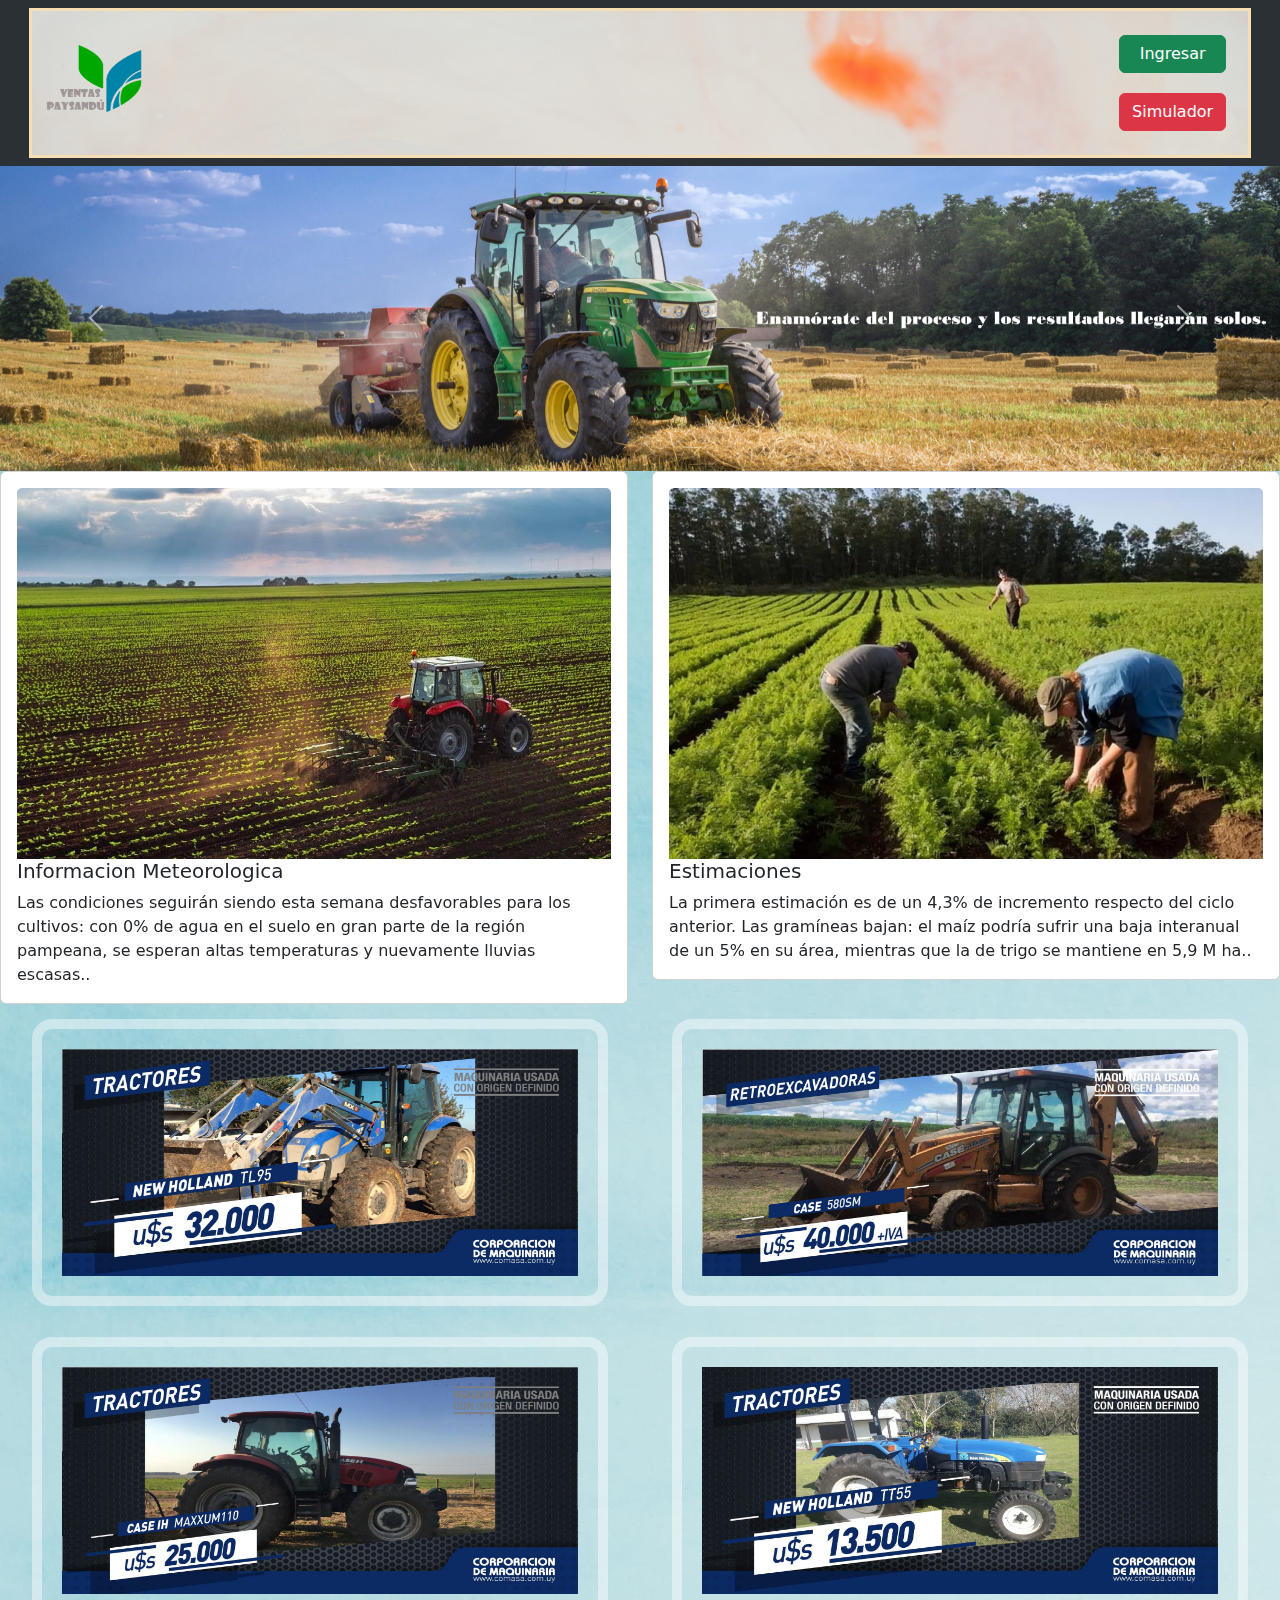
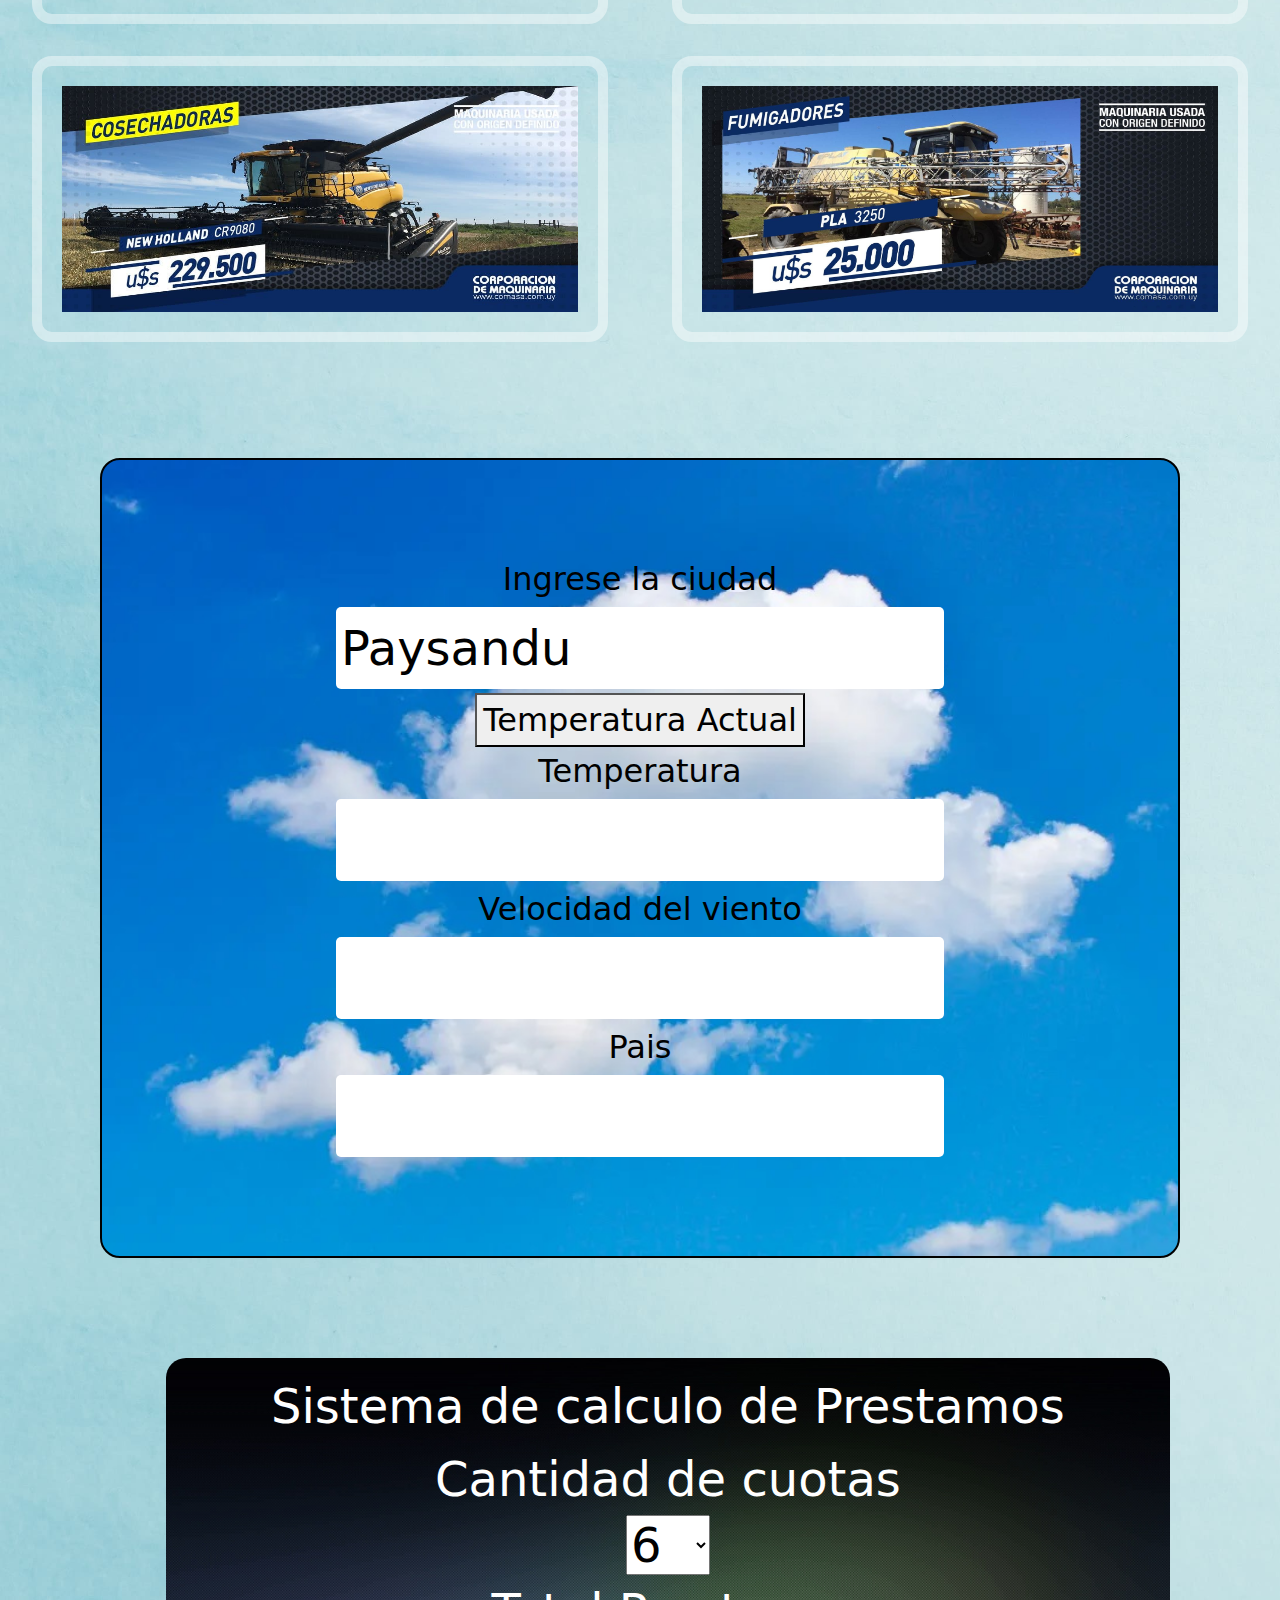
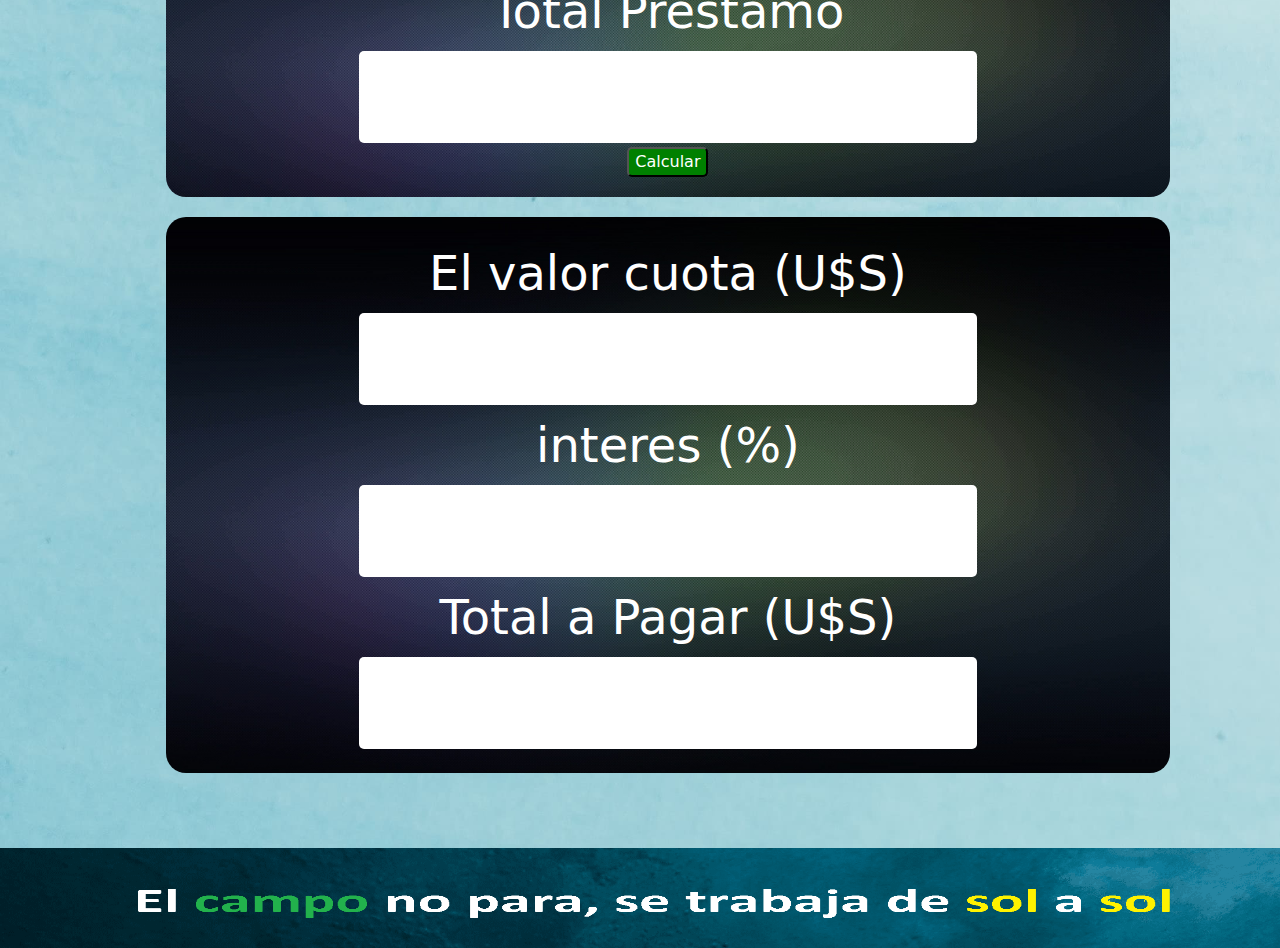
==== commit 447f01b2: "Se agrega clima en index" ====
--- a/index.html
+++ b/index.html
@@ -9,6 +9,7 @@
     <title>Ventas Paysandu</title>
   </head>
   <body>
+
     
     <header>
       <nav class="navbar bg-body-tertiary navbar bg-primary" data-bs-theme="dark">
@@ -86,6 +87,22 @@
       </div>
     </div>
 
+    <div class="clima">
+      <label for="">Ingrese la ciudad</label>
+      <input type="text" id="ciudad" value="Paysandu">
+      <button id="btn">Temperatura Actual</button>
+  
+      <output class="clima2">
+        <label for="temperatura">Temperatura</label>
+          <input id="temperatura" readonly></input>
+          <label for="velocidad">Velocidad del viento</label>
+          <input id="viento" readonly></input>
+          <label for="Pais">Pais</label>
+          <input id="pais" readonly></input>
+          
+      </output>
+    </div>
+
 
 <aside class="container">
     <div class="prestamos" id="prestamoid">
@@ -115,6 +132,10 @@
     </div>
   </aside>
 
+
+  
+
+
   <footer>
     <div class="banner-footer">
       <img src="./img/footer.png" alt="banner" />
--- a/css/style.css
+++ b/css/style.css
@@ -5,8 +5,59 @@
     
 }
 
-
-
+.clima{
+    display: flex;
+    align-items: center;
+    justify-content: center;
+    margin-right: 10px;
+    flex-direction: column;
+    border: solid 2px black;
+    background-image: url(../img/tiempo.jpg);
+  background-size: cover;
+    height: 800px;
+    border-radius: 20px;
+    margin: 100px;
+}
+
+.clima label{
+    font-size: 2rem;
+    color: black;
+}
+
+.clima p{
+    font-size: 2rem;
+    color: black;
+    margin: 10px;
+}
+
+.clima input{
+    font-size: 3rem;
+}
+
+.clima button{
+    font-size: 2rem;
+}
+
+.cold {
+    color: cornflowerblue;
+}
+
+.warm {
+    color: brown
+}
+
+.clima2{
+    display: flex;
+    align-items: center;
+    justify-content: center;
+    flex-direction: column;
+    
+ 
+}
+
+.clima2 p{
+    font-size: 1rem;
+}
 
 
 
@@ -110,7 +161,7 @@
 .nav-bar{
     color: antiquewhite;
     position: fixed;
-    margin-left: 67%
+    margin-left: 80%
    
 
 }
@@ -119,10 +170,11 @@
     color: rgb(0, 0, 0);
     font-family: 'Times New Roman', Times, serif;
     font-size: 1rem;
-    padding: 15px;
+    padding: 10px;
     background-color: rgb(114, 196, 134);
     border-radius: 5px;
     font-size: 1rem;
+    
 
 
 }
@@ -244,7 +296,7 @@
 }
 
 .info img{
-    border: 2px solid black;
+    /* border: 2px solid black; */
     height: 500px;
     width: 700px; 
 }
@@ -282,12 +334,12 @@
     display: grid;
     grid-template-columns: 1fr;
     justify-items:baseline;
-    border: solid 2px black;
+    /* border: solid 2px black; */
     height: 100%;
     width: 600px;
 }
 .datos-empresa{
-    border: solid 2px black;
+    /* border: solid 2px black; */
     height: 100%;
     width: 600px;
     display: flex;
@@ -319,14 +371,14 @@
 }
 
 .datos-comprobante{
-    border: 1px solid black;
+ border: 1px solid black;
 }
 
 .cuerpo-comprobante{
    display: flex;
    justify-content: center;
    align-items: center;
-   border: solid 2px black;
+   /* border: solid 2px black; */
    width: 1200px;
    margin-left: 350px;
 }
@@ -382,12 +434,13 @@
 
 
 
+
 .venta-clientes{
     display: flex;   
     justify-content: center;
     align-items: flex-start;
    flex-direction: column;
-   font-size: 1rem;
+   font-size: 2rem;
    
    margin-left: 50px;
    
@@ -415,7 +468,7 @@
 .clientes{
     display: grid;
     grid-template-columns:  1fr 1fr;
-    border: solid 2px black;
+    /* border: solid 2px black; */
     margin-top: 20px;
    
 }
@@ -523,7 +576,7 @@
     margin-right: 50px;
     display: flex;
     flex-direction: column;
-    border-left: 2px solid black;
+    /* border-left: 2px solid black; */
     padding: 10px;
   
 }
@@ -556,7 +609,7 @@
     margin-right: 50px;
     display: flex;
     flex-direction: row;
-    border-left: 2px solid black;
+    /* border-left: 2px solid black; */
     padding: 10px;
   
 }
@@ -700,23 +753,24 @@
 .prestamos input{
     margin: 4px;
     padding: 10px;
-    font-size: 1rem;
+    font-size: 3rem;
     }
 
 .prestamos label{
-    font-size: 1rem;
+    font-size: 3rem;
 }
 
 .prestamos h2{
-    font-size: 1rem;
+    font-size: 3rem;
 }
 
 .prestamos select{
-    font-size: 1rem;
+    font-size: 3rem;
 }
 
 .container{
     display: flex;
+    
     justify-content: center;
     align-items: center;
 }
@@ -781,9 +835,10 @@
 
 .container-fluid{
     display: flex;
-    justify-content: space-between;
+    justify-content: center;
     align-items: center;
     background-image:url(../img/header2.jpg);
+    background-size: cover;
    
 
 }
@@ -804,18 +859,23 @@
 
 
 
-@media (max-width: 500px) {
+@media (max-width: 900px) {
     tr td input{
-        width: 65px;
+        width: 90%;
         padding: 0px;
     }
 
     td {
-            width: 50px;
+            width: 80px;
             padding: 0px;
         
     }
 
+    .clientes{
+        width: 100%;
+        margin: none;
+    }
+
    #lista-venta{
     font-size: 1rem;
     margin-left: 20px;
@@ -829,7 +889,8 @@
     align-items: flex-start;
    flex-direction: column;
    font-size: 1rem;
-      margin-left: 50px;
+    
+    width: 100%;
    
    
    }
@@ -849,7 +910,7 @@
     margin-right: 50px;
     display: flex;
     flex-direction: column;
-    border-left: 2px solid black;
+    /* border-left: 2px solid black; */
     padding: 10px;
     width: 300px;
   
@@ -892,5 +953,73 @@
     font-size: 1rem;
    }
 
-}
-
+
+   .venta-clientes{
+    font-size: 0.8rem;
+   }
+
+   .comprobantes-ingresados{
+    width: 390px;
+   }
+
+   .prestamos input{
+    font-size: 1rem;
+    }
+
+.prestamos label{
+    font-size: 1rem;
+}
+
+.prestamos h2{
+    font-size: 1rem;
+}
+
+.prestamos select{
+    font-size: 1rem;
+}
+
+.clima{
+    
+    height: 400px;
+    border-radius: 20px;
+  
+   
+}
+
+.clima label{
+    font-size: 1rem;
+    color: black;
+}
+
+.clima p{
+    font-size: 1rem;
+    color: black;
+    margin: 10px;
+}
+
+.clima input{
+    font-size: 1rem;
+}
+
+.clima button{
+    font-size: 1rem;
+}
+
+
+.clima2{
+    display: flex;
+    align-items: center;
+    justify-content: center;
+    flex-direction: column;
+    
+ 
+}
+
+.clima2 p{
+    font-size: 1rem;
+}
+
+
+
+}
+
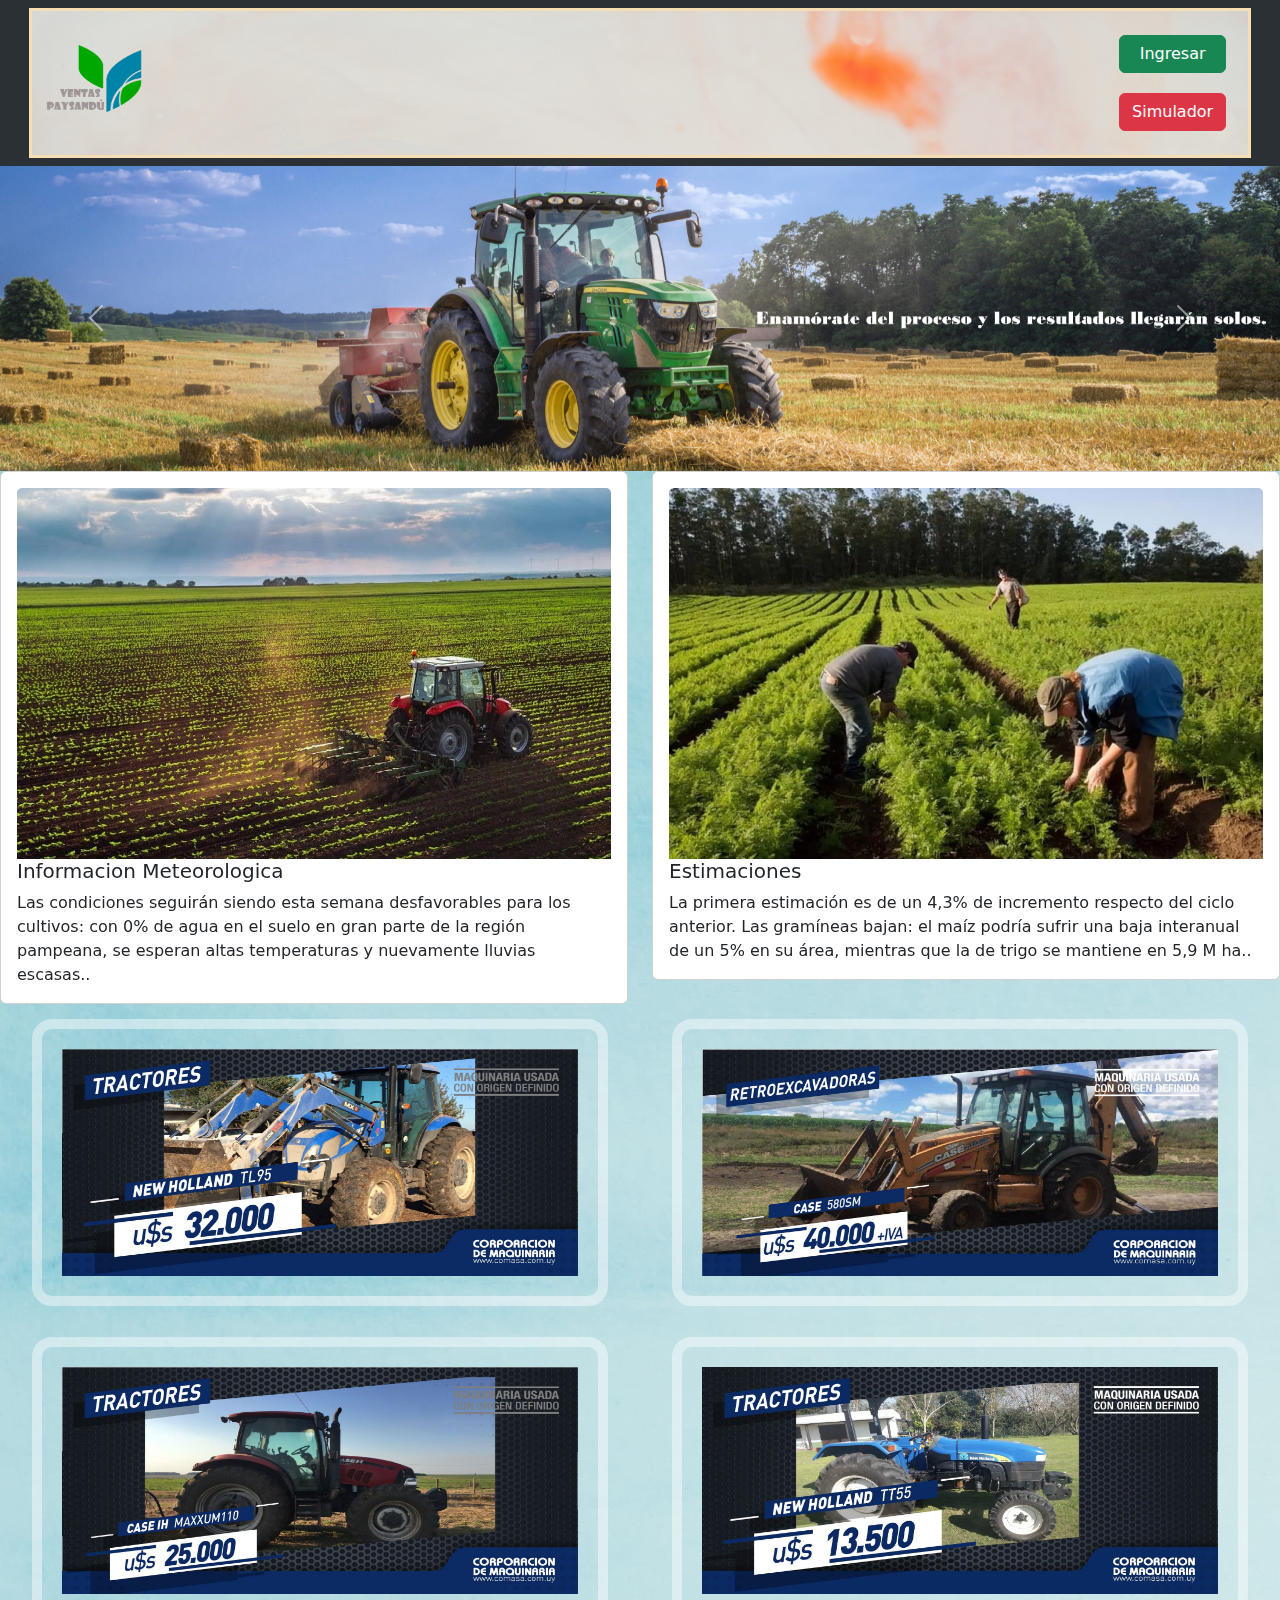
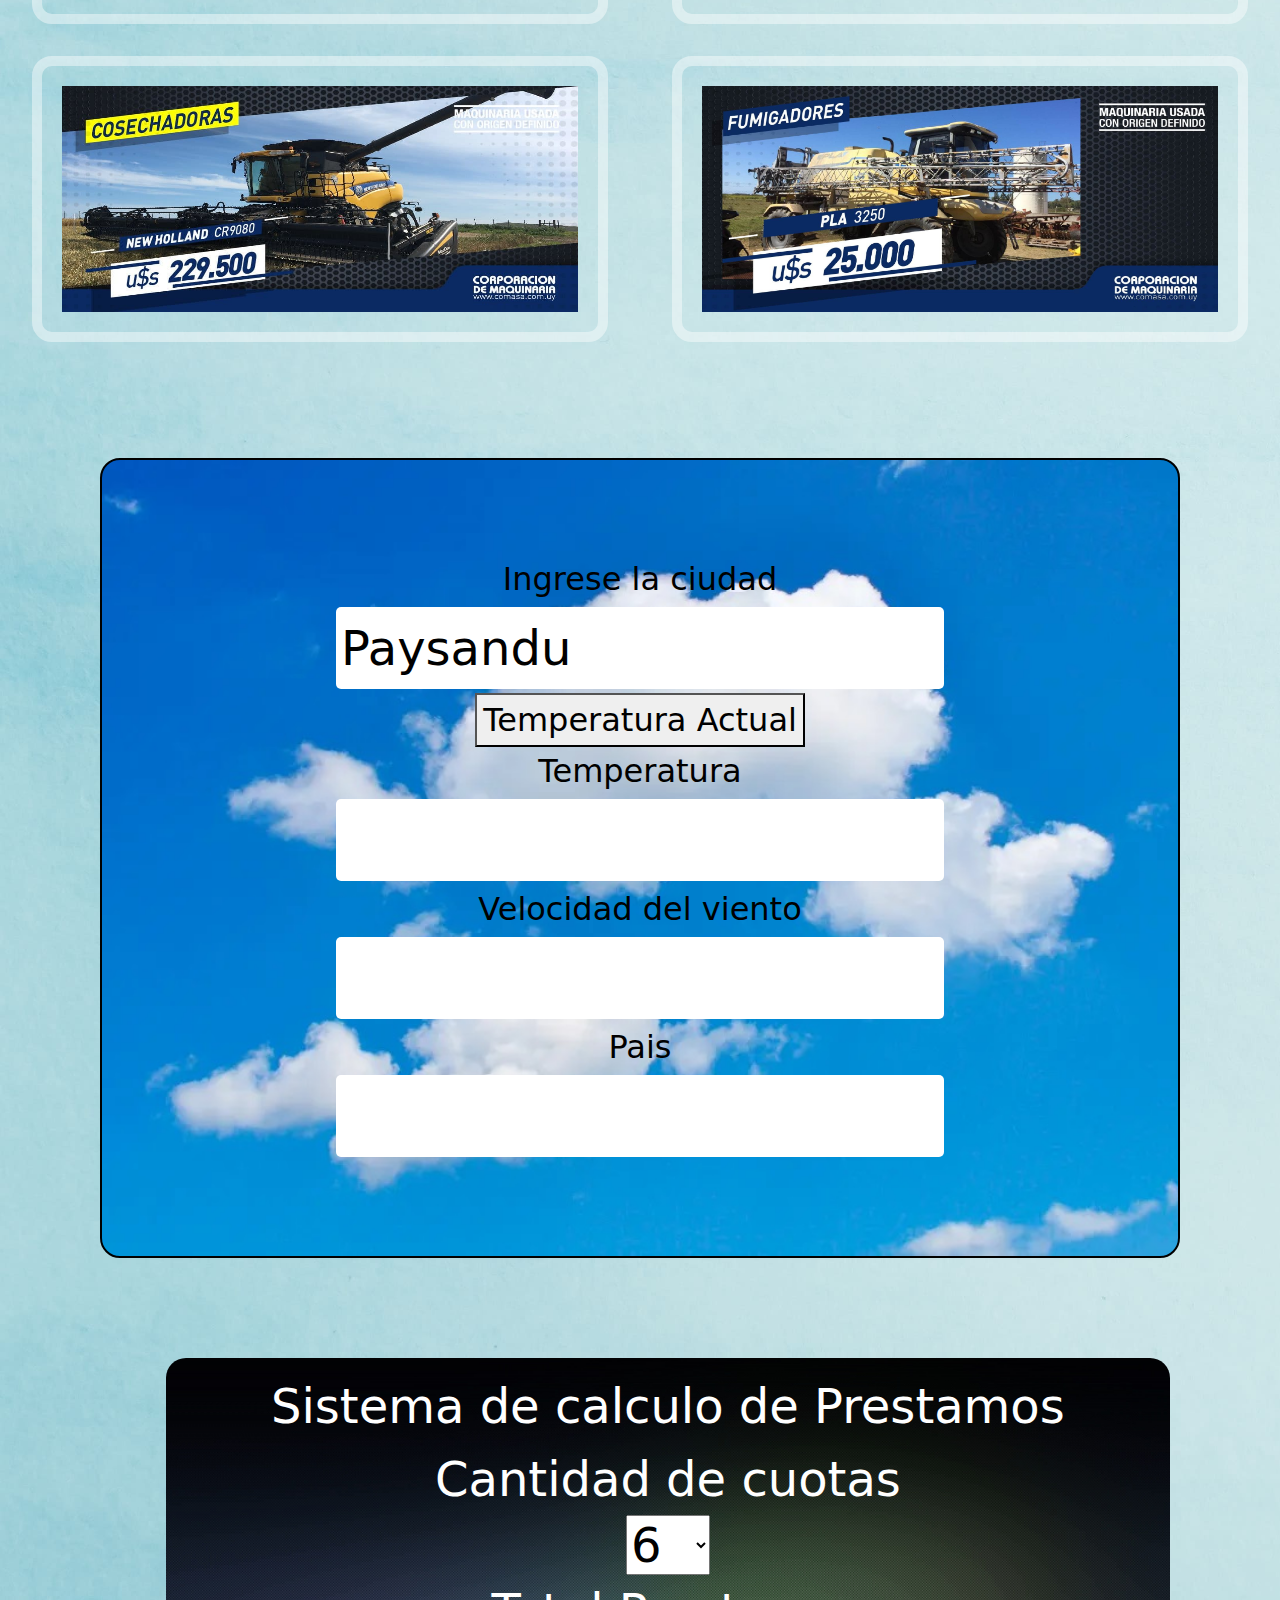
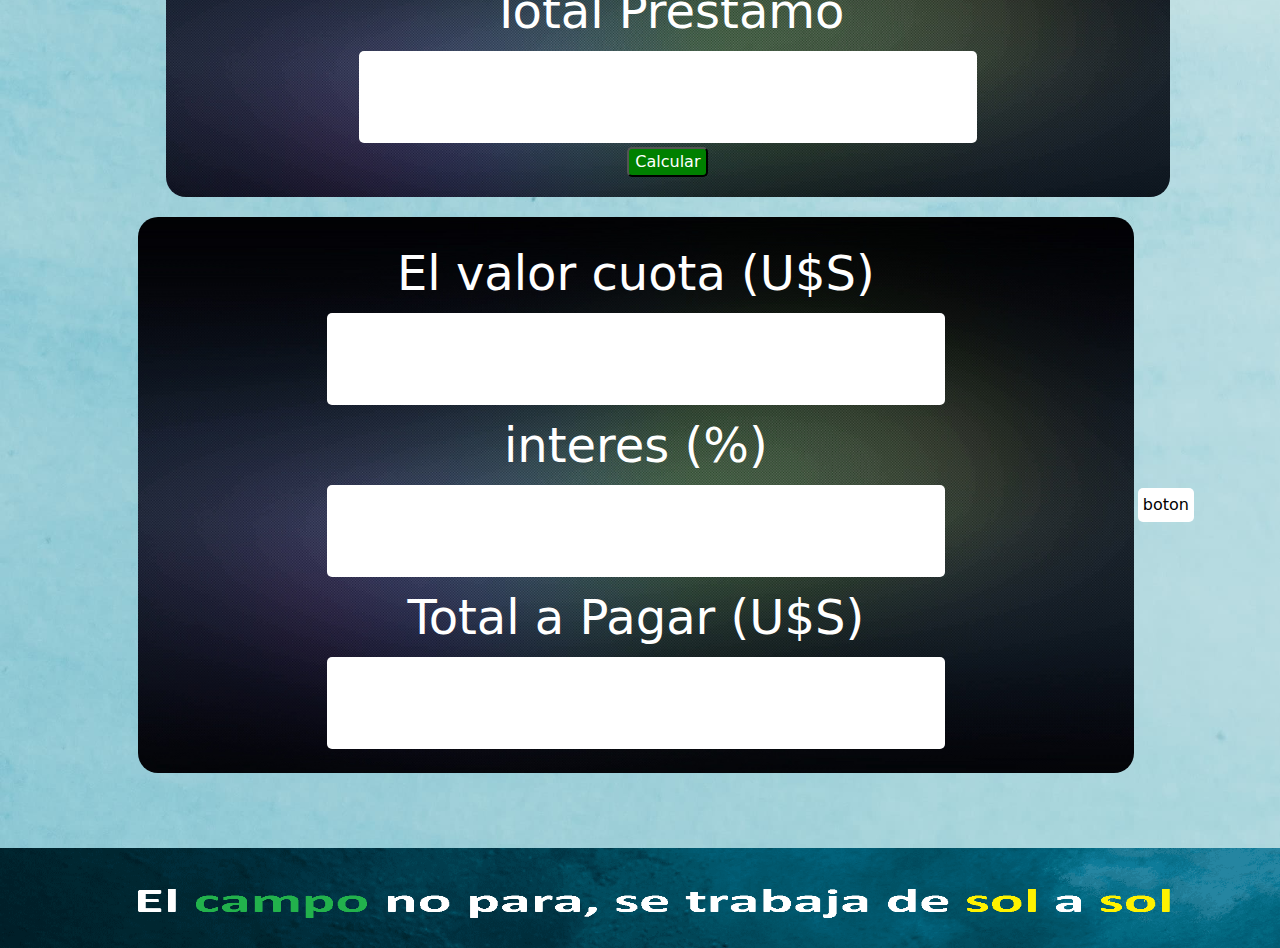
==== commit 82f78fd9: "Se arreglan detalles visuales" ====
--- a/index.html
+++ b/index.html
@@ -130,10 +130,10 @@
       <label for="">Total a Pagar (U$S)</label>
       <input type="text" id="totalapagar" readonly>    
     </div>
+    <div>
+      <input type="button" value="boton" id="btndiv">
+    </div>
   </aside>
-
-
-  
 
 
   <footer>
--- a/css/style.css
+++ b/css/style.css
@@ -410,6 +410,10 @@
     cursor:pointer;
 }
 
+.deuda{
+    color: red;
+}
+
 .cancelar:hover{
     background-color: rgb(126, 13, 13);
 }
@@ -559,6 +563,40 @@
 }
 
 
+.mostrarjson{
+
+border: solid 1px black;
+padding: 10px;
+background-color: rgba(250, 235, 215, 0.205);
+width: 700px;
+
+}
+
+.estados{
+display: flex;
+justify-content: center;
+align-items: center;
+flex-direction: column;
+padding: 20px;
+margin: 100px;
+border: solid 5px black;
+border-radius: 20px;
+
+}
+
+.btncl{
+    background-color: cornflowerblue;
+    border-radius: 10px;
+    color: aliceblue;
+    font-size: 1rem;
+    margin: 20px;
+    padding: 10px;
+}
+
+.btncl:hover{
+    background-color: rgb(21, 48, 97);
+}
+
 .cancelar-registro{
     background-color: rgb(197, 13, 13);
     margin-top: 10px;
@@ -860,6 +898,8 @@
 
 
 @media (max-width: 900px) {
+
+    
     tr td input{
         width: 90%;
         padding: 0px;
@@ -869,6 +909,10 @@
             width: 80px;
             padding: 0px;
         
+    }
+
+    body{
+        width: 400px;
     }
 
     .clientes{
@@ -1019,7 +1063,41 @@
     font-size: 1rem;
 }
 
-
-
-}
-
+.mostrarjson{
+
+    border: solid 1px black;
+    padding: 10px;
+    background-color: rgba(250, 235, 215, 0.205);
+    width: 300px;
+    margin-right: 100px;
+    
+    
+    }
+    
+    .estados{
+    display: flex;
+    justify-content: center;
+    align-items: center;
+    flex-direction: column;
+    padding: 20px;
+    margin: 100px;
+    border: solid 0px black;
+    border-radius: 20px;
+    width: 300px;
+    margin-right: 300px;
+    margin-left: none;
+    }
+
+    .btncl{
+        margin-right: 100px;
+    }
+
+    .tituloestado{
+        font-size: 1.5rem;
+        margin-right: 60px;
+    }
+
+
+
+}
+
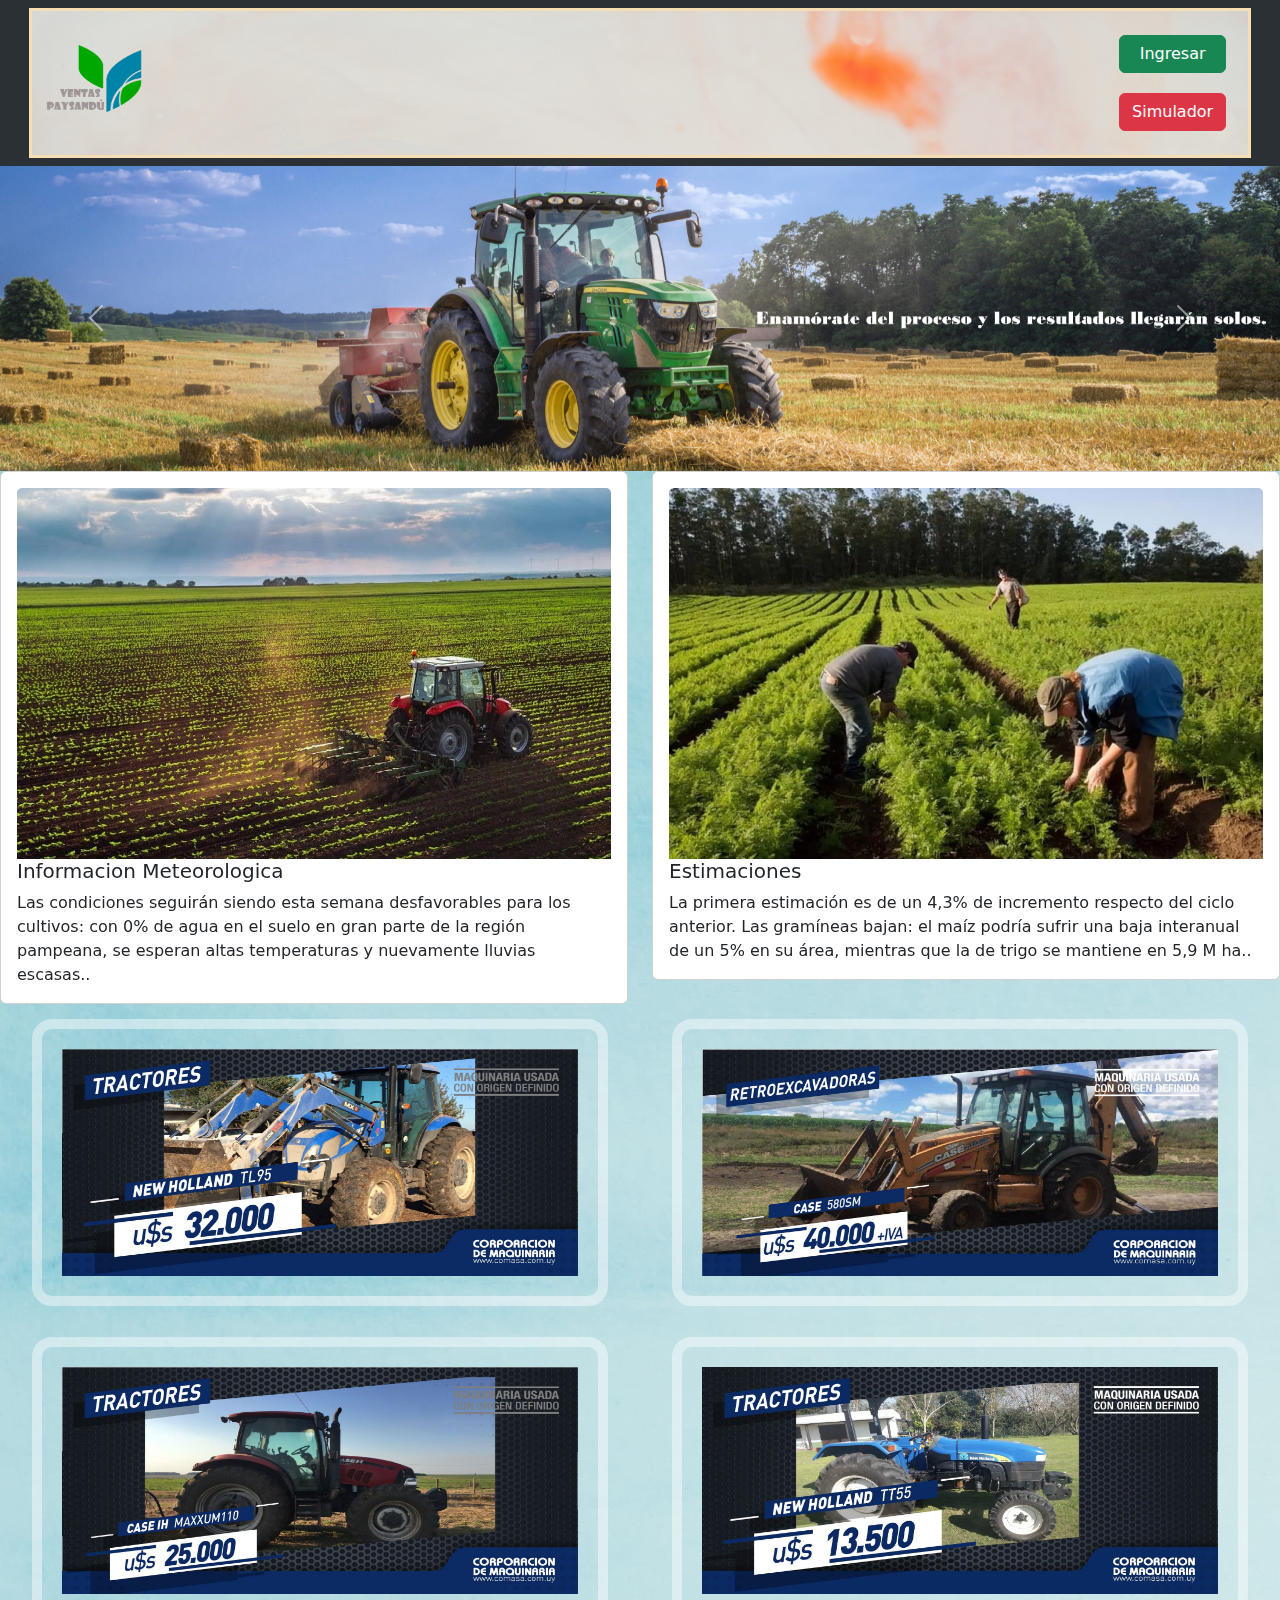
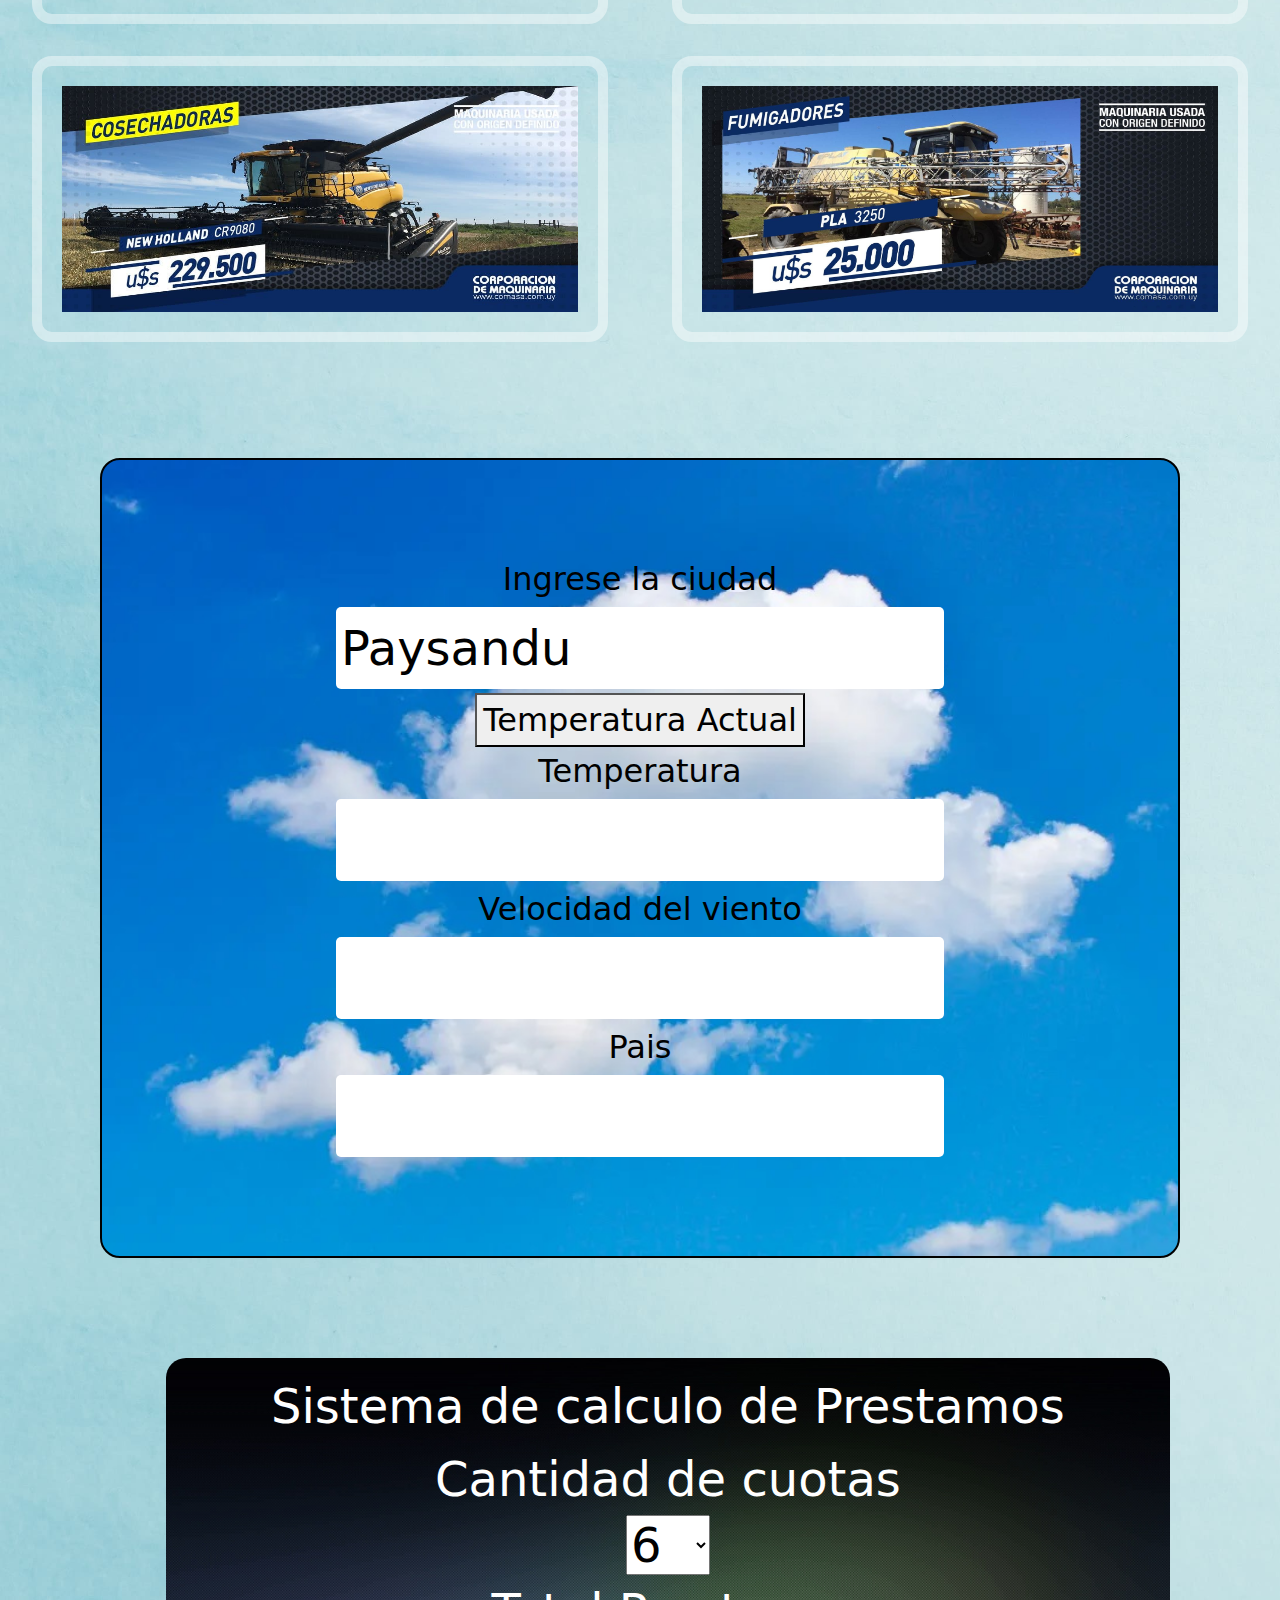
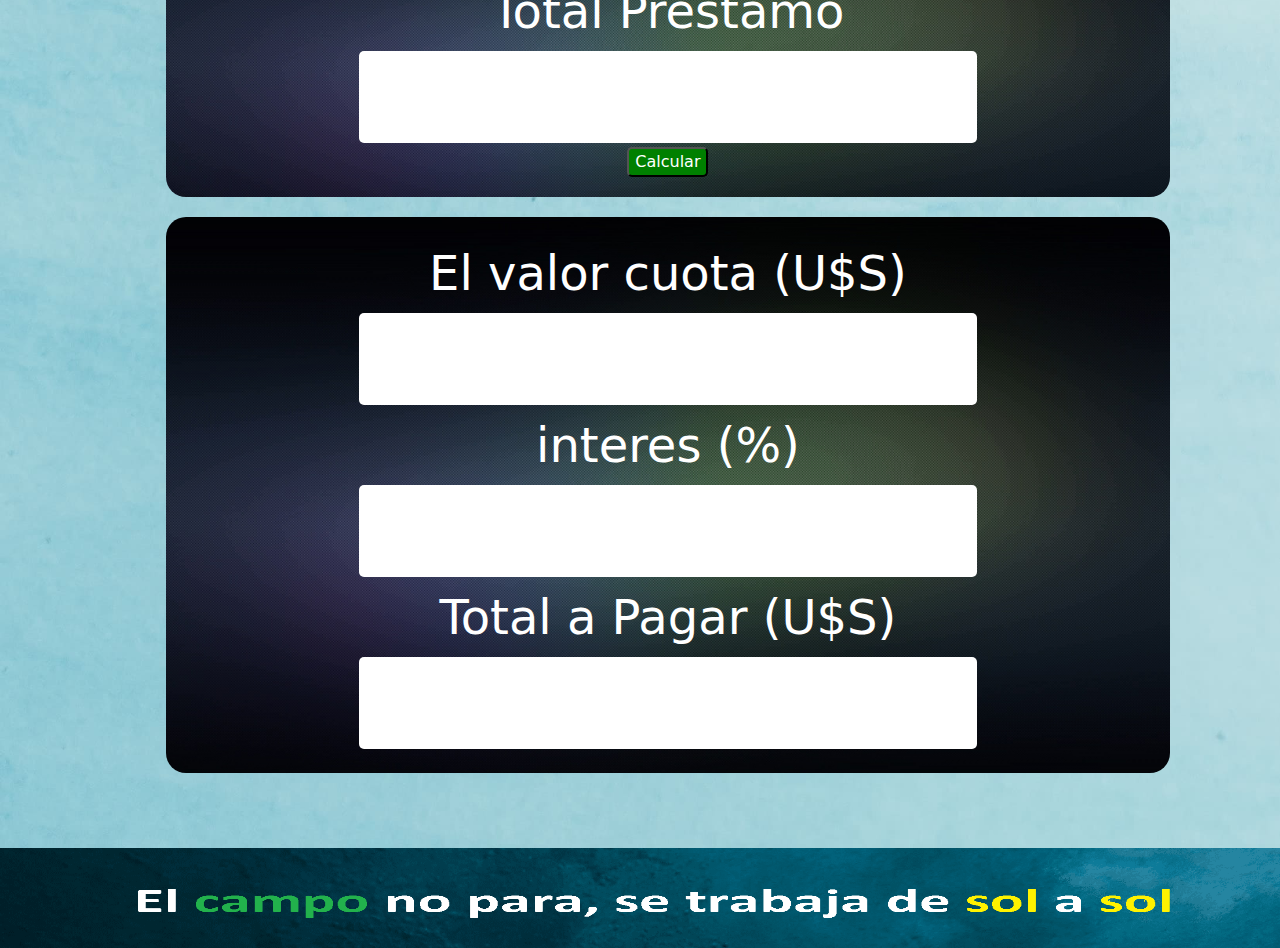
==== commit afef8593: "Se arreglan detalles visuales nuevamente" ====
--- a/index.html
+++ b/index.html
@@ -130,10 +130,10 @@
       <label for="">Total a Pagar (U$S)</label>
       <input type="text" id="totalapagar" readonly>    
     </div>
-    <div>
-      <input type="button" value="boton" id="btndiv">
-    </div>
+
   </aside>
+
+
 
 
   <footer>
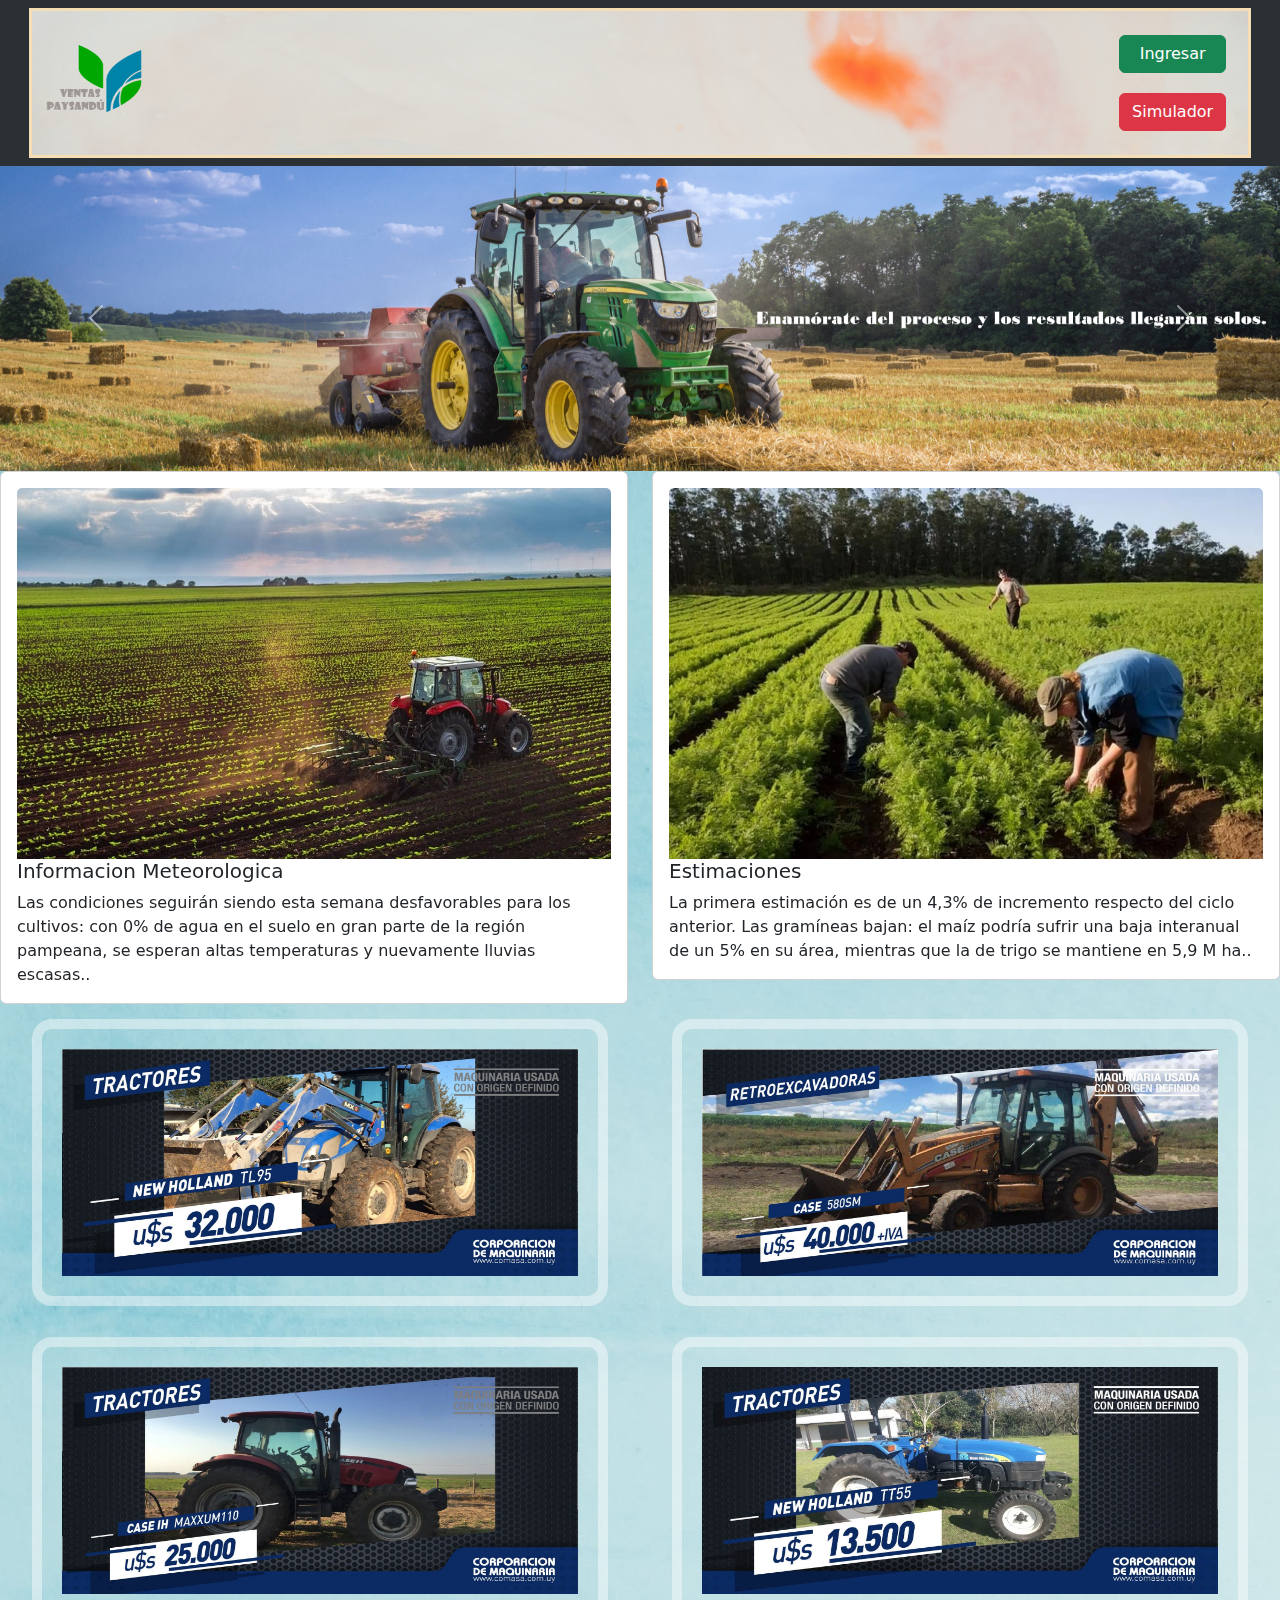
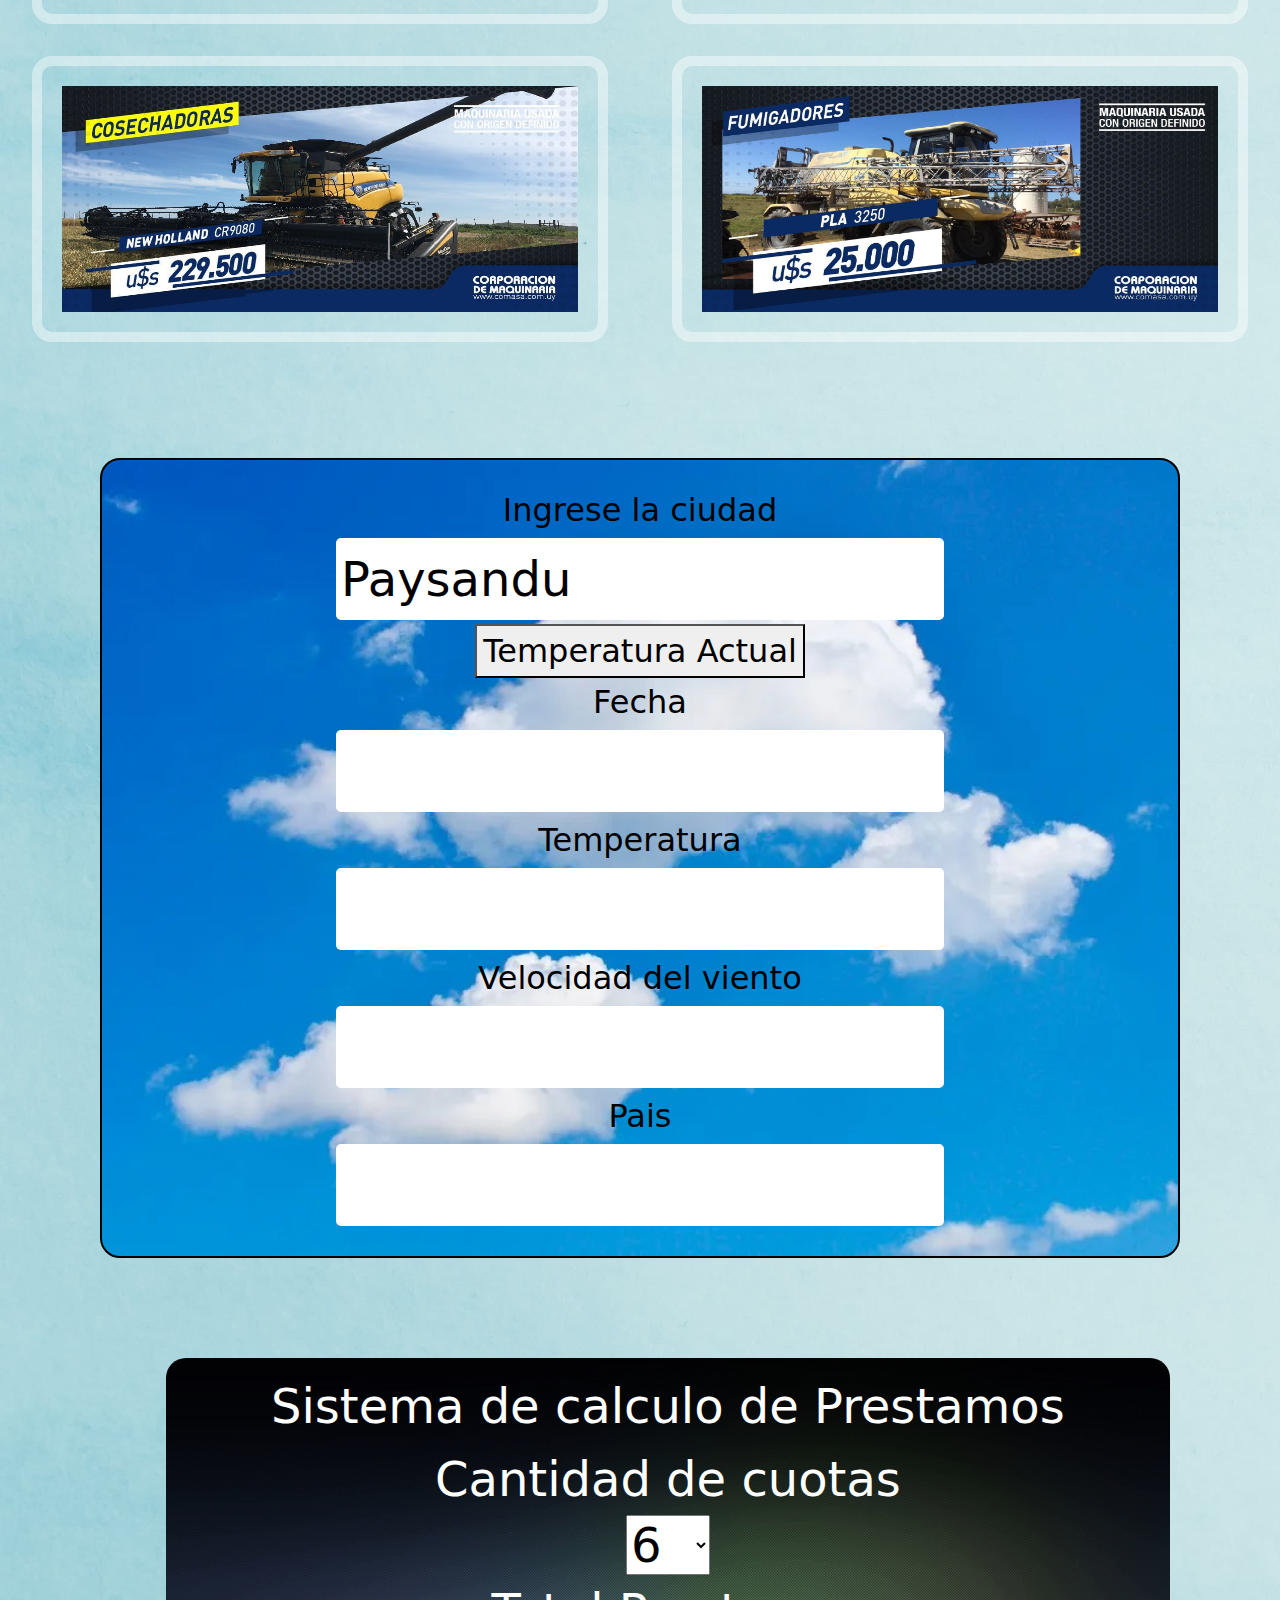
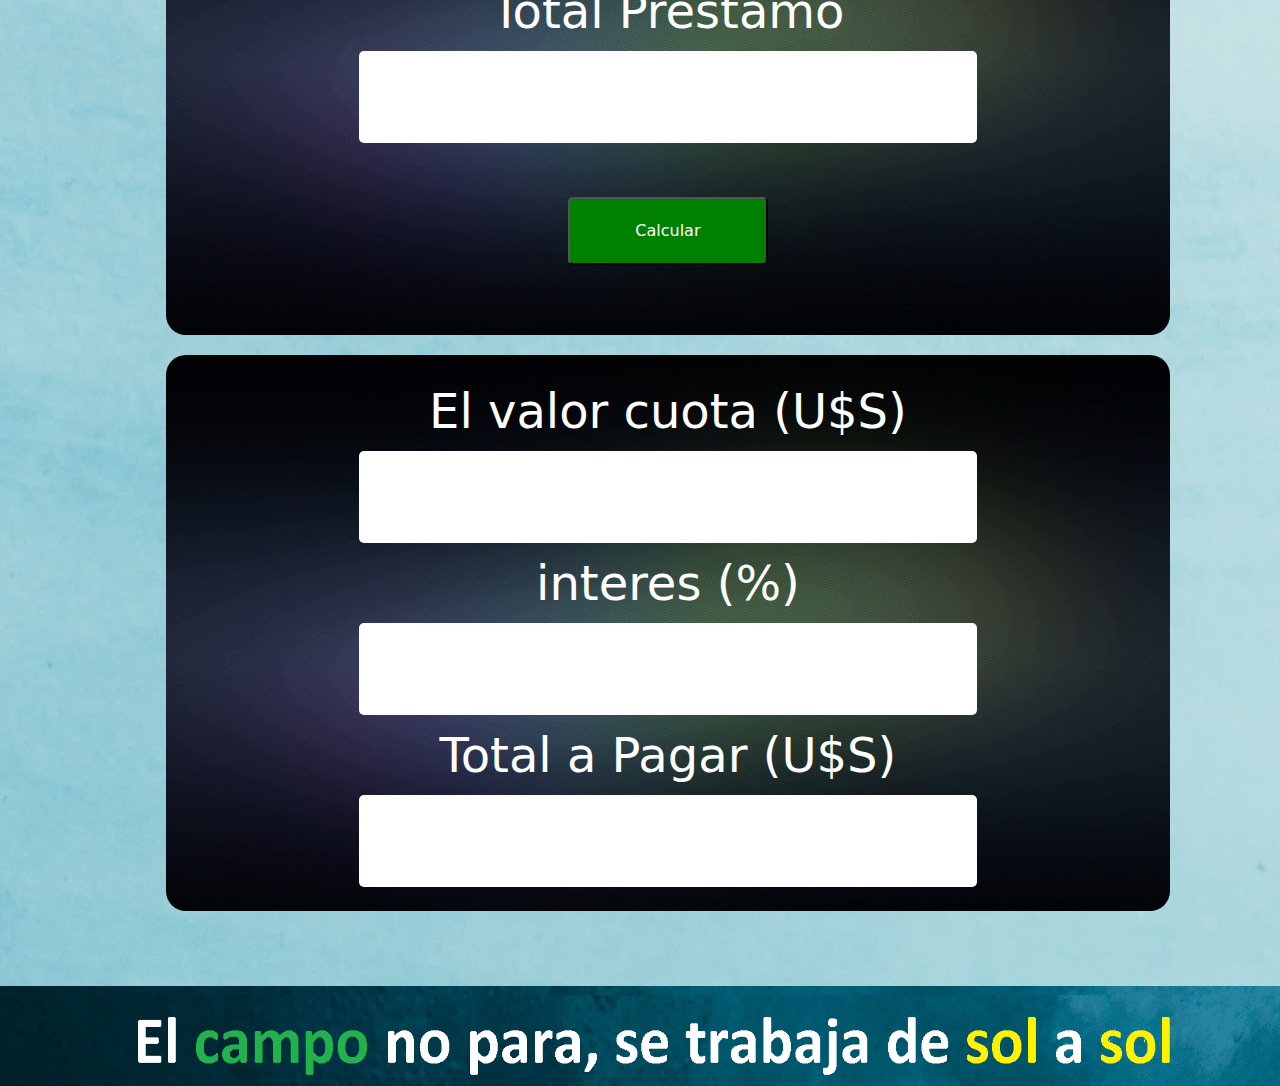
==== commit bd0e578a: "Se agrega libreria moment" ====
--- a/index.html
+++ b/index.html
@@ -93,6 +93,8 @@
       <button id="btn">Temperatura Actual</button>
   
       <output class="clima2">
+        <label for="temperatura">Fecha</label>
+          <input id="fecha" readonly></input>
         <label for="temperatura">Temperatura</label>
           <input id="temperatura" readonly></input>
           <label for="velocidad">Velocidad del viento</label>
@@ -146,4 +148,6 @@
   </body>
   <script src="./bootstrap/js/bootstrap.js"></script>
   <script src="./js/index.js"></script>
+  <script src="https://cdnjs.cloudflare.com/ajax/libs/moment.js/2.29.4/moment.min.js"></script>
+<script src="https://cdnjs.cloudflare.com/ajax/libs/moment.js/2.19.4/locale/es.js"></script>
 </html>
--- a/css/style.css
+++ b/css/style.css
@@ -227,6 +227,20 @@
 background-color: rgb(88, 8, 8);
 
 
+}
+
+.btn-prestamo{
+    background-color: green;
+    color: white;
+    border-radius: 15px;
+    padding: 20px;
+    width: 200px;
+    margin: 50px;
+
+}
+
+.btn-prestamo:hover{
+    background-color: rgb(5, 41, 5);
 }
 
 
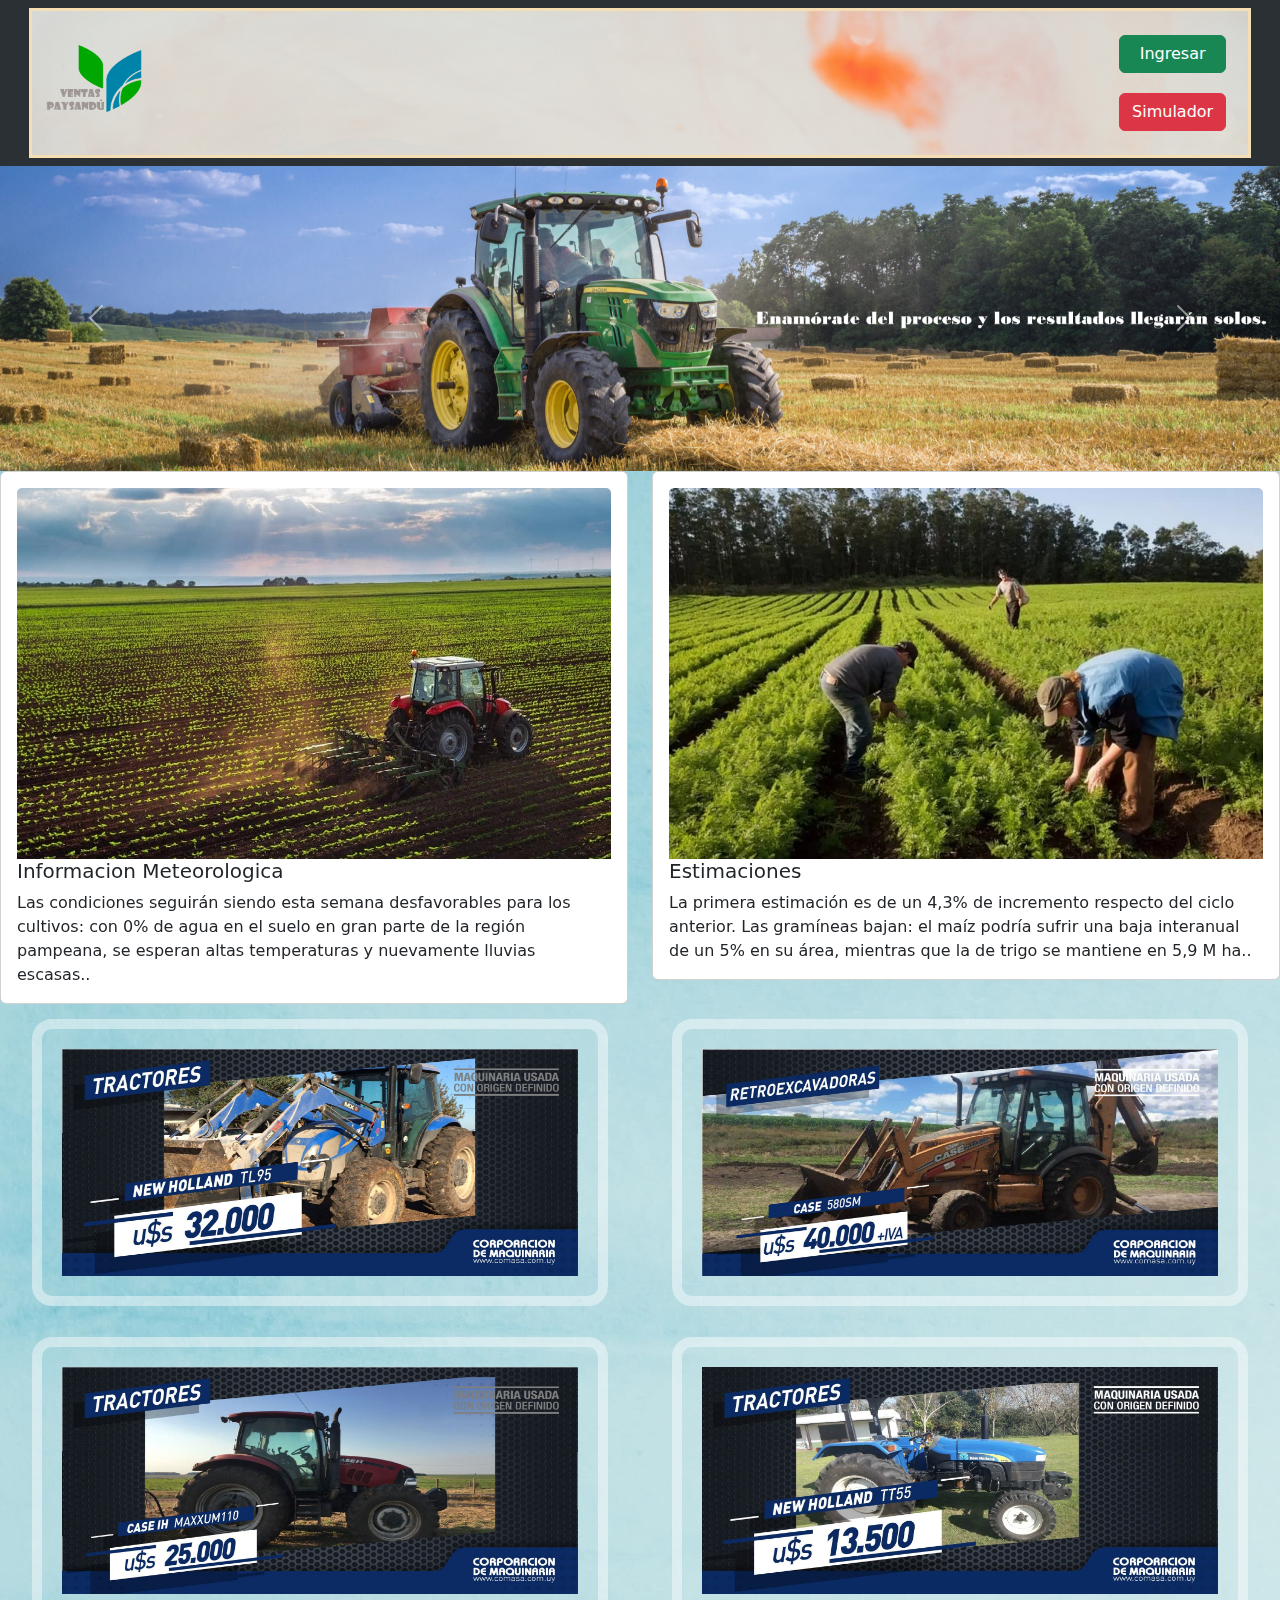
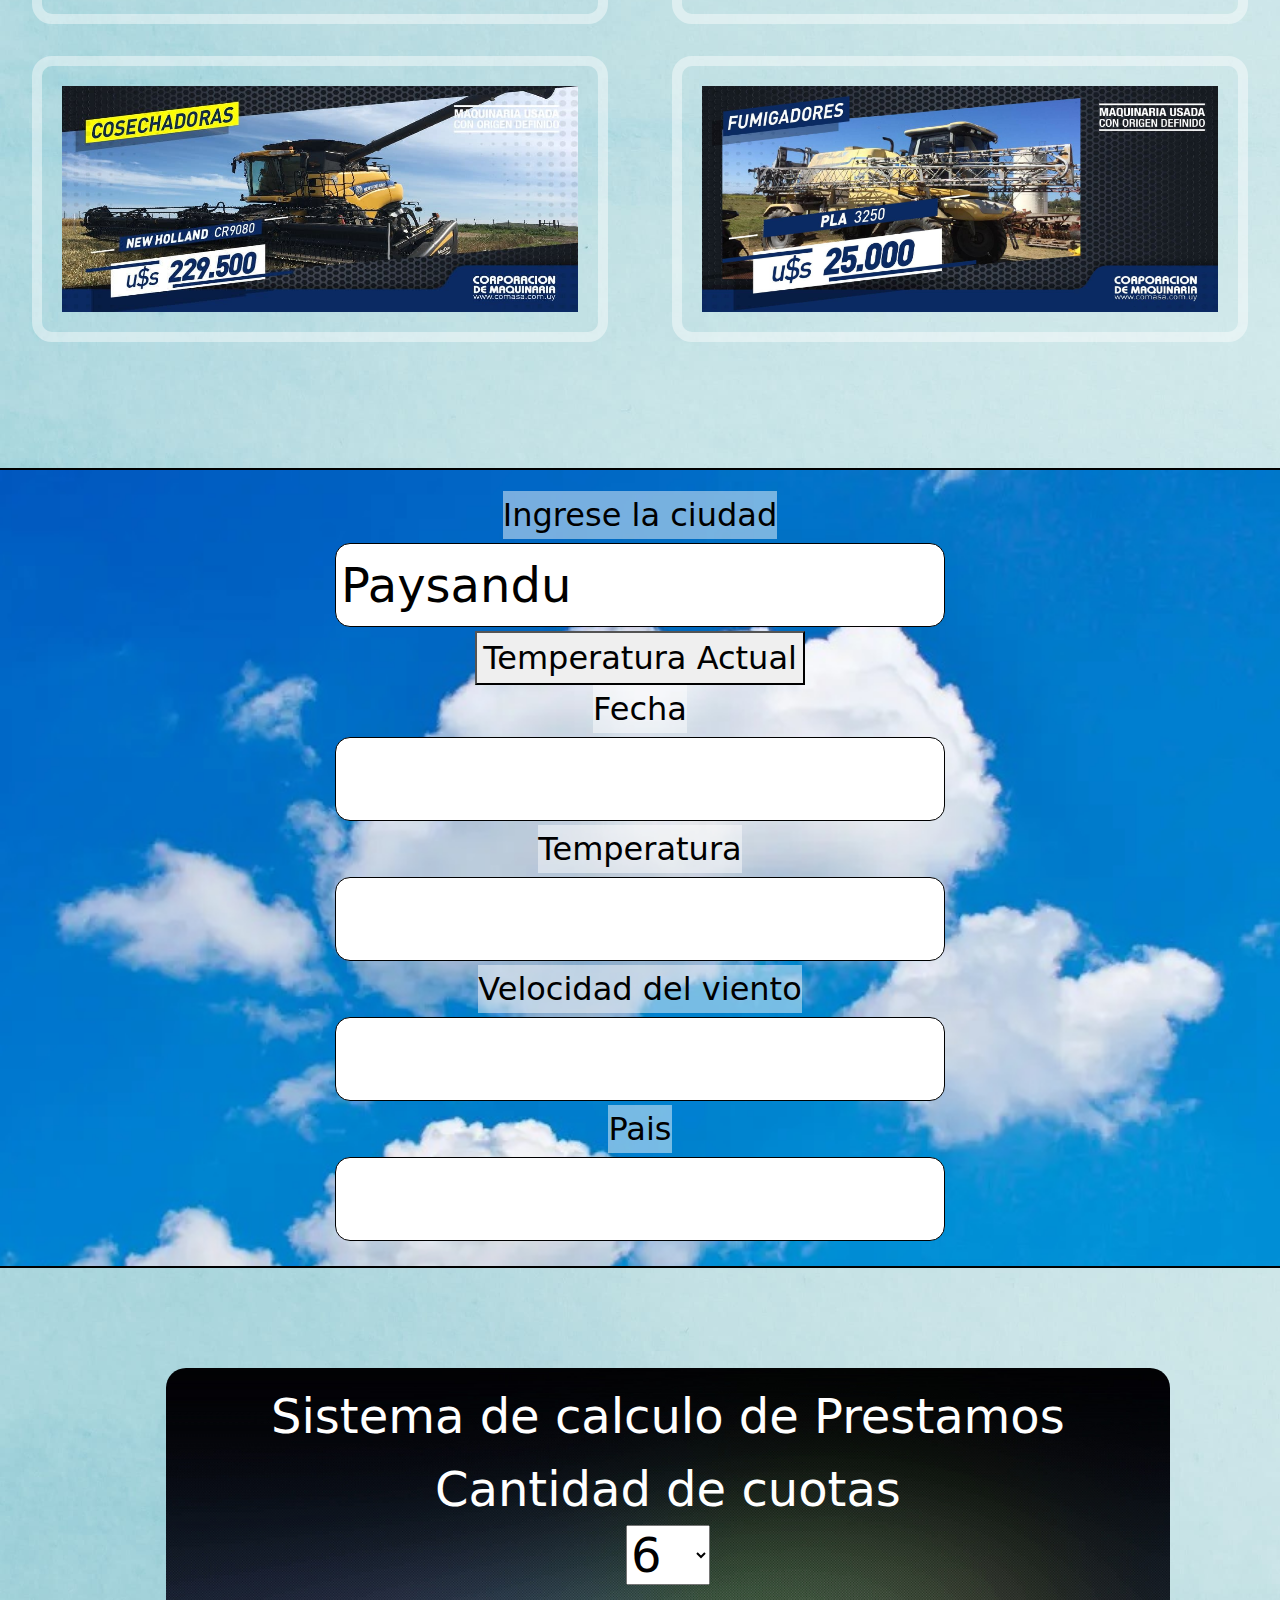
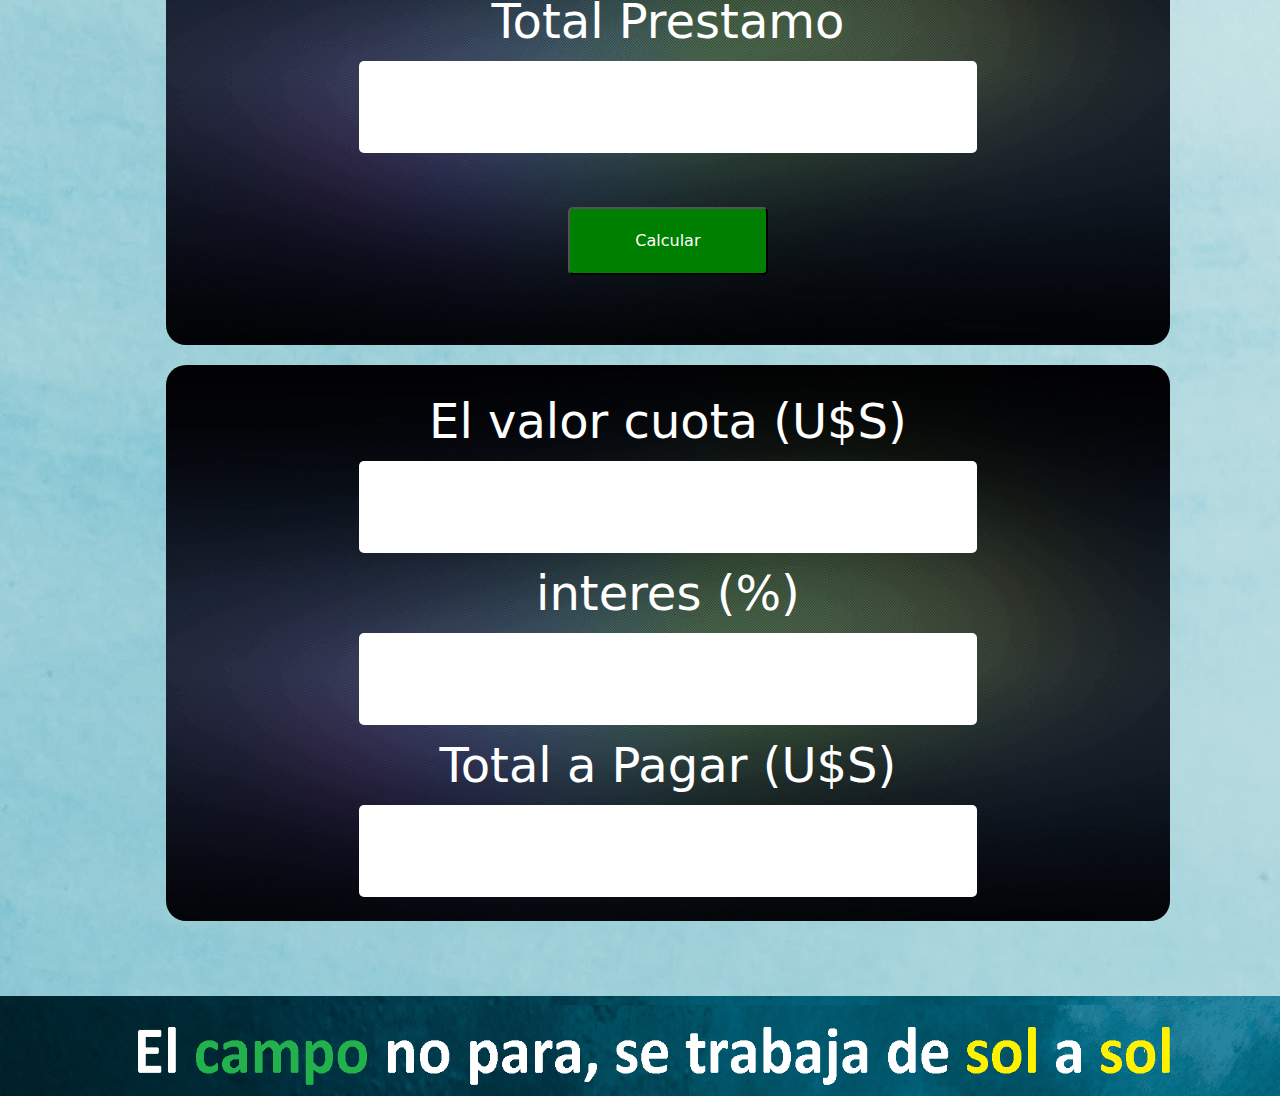
==== commit dc08f0ff: "Se corrije visual movil" ====
--- a/index.html
+++ b/index.html
@@ -87,6 +87,7 @@
       </div>
     </div>
 
+    <div class="orden">
     <div class="clima">
       <label for="">Ingrese la ciudad</label>
       <input type="text" id="ciudad" value="Paysandu">
@@ -104,6 +105,7 @@
           
       </output>
     </div>
+  </div>
 
 
 <aside class="container">
@@ -149,5 +151,5 @@
   <script src="./bootstrap/js/bootstrap.js"></script>
   <script src="./js/index.js"></script>
   <script src="https://cdnjs.cloudflare.com/ajax/libs/moment.js/2.29.4/moment.min.js"></script>
-<script src="https://cdnjs.cloudflare.com/ajax/libs/moment.js/2.19.4/locale/es.js"></script>
+ <script src="https://cdnjs.cloudflare.com/ajax/libs/moment.js/2.19.4/locale/es.js"></script>
 </html>
--- a/css/style.css
+++ b/css/style.css
@@ -5,6 +5,14 @@
     
 }
 
+.orden{
+display: flex;
+flex-direction: column;
+justify-content: center;
+align-items: center;
+
+}
+
 .clima{
     display: flex;
     align-items: center;
@@ -15,6 +23,7 @@
     background-image: url(../img/tiempo.jpg);
   background-size: cover;
     height: 800px;
+    width: 1500px;
     border-radius: 20px;
     margin: 100px;
 }
@@ -22,16 +31,20 @@
 .clima label{
     font-size: 2rem;
     color: black;
+    background-color: rgba(255, 255, 255, 0.466);
 }
 
 .clima p{
-    font-size: 2rem;
+    font-size: 4rem;
     color: black;
-    margin: 10px;
+    margin: 5px;
+    font-style: italic;
 }
 
 .clima input{
     font-size: 3rem;
+    border: solid black 1px;
+    border-radius: 15px;
 }
 
 .clima button{
@@ -1040,6 +1053,8 @@
     
     height: 400px;
     border-radius: 20px;
+    width: 300px;
+    
   
    
 }
